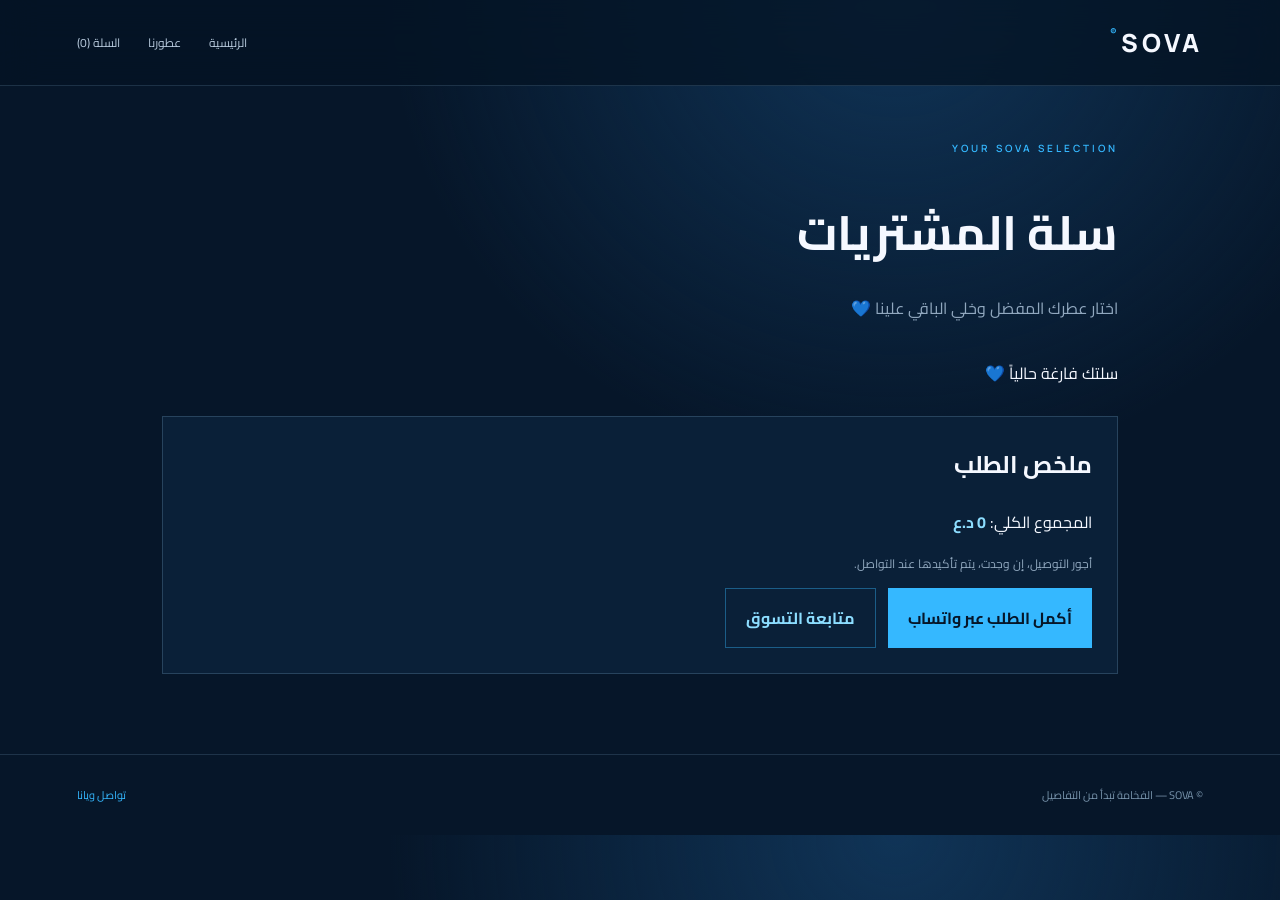
==== cart.html @ b06fbb4b "Add cart.html for shopping cart page" ====
<!DOCTYPE html>
<html lang="ar" dir="rtl">
<head>
  <meta charset="UTF-8">
  <meta name="viewport" content="width=device-width, initial-scale=1.0">
  <meta name="theme-color" content="#061629">
  <title>سلة المشتريات | SOVA</title>
  <link rel="stylesheet" href="static/css/style.css">
  <style>
    .cart-page{max-width:1000px;margin:auto;padding:55px 22px 80px;min-height:70vh}
    .cart-page h1{font-size:clamp(32px,5vw,48px);margin-bottom:8px}
    .cart-subtitle{color:#91a8bf;margin-bottom:35px}
    .cart-item{display:flex;align-items:center;gap:20px;padding:18px;margin-bottom:14px;background:linear-gradient(145deg,#102c47,#081727);border:1px solid rgba(154,204,238,.16)}
    .cart-item img{flex-shrink:0}
    .cart-item h3{margin:0 0 8px}
    .cart-item p{color:#a7bdd0;font-size:13px}
    .cart-item button{margin:4px;padding:6px 12px;border:1px solid #35b8ff66;background:transparent;color:#8cddff}
    .cart-item button:hover{background:#35b8ff;color:#061629}
    .cart-summary{margin-top:28px;padding:25px;border:1px solid rgba(154,204,238,.2);background:#0a2038}
    .cart-summary h2{margin:0 0 20px}
    #cart-total{color:#8cddff}
    .cart-buttons{display:flex;gap:12px;flex-wrap:wrap}
    .cart-buttons button,.cart-buttons a{display:inline-flex;align-items:center;justify-content:center;padding:14px 20px;font-weight:bold;border:0}
    .checkout-button{background:#35b8ff;color:#061629}
    .continue-button{border:1px solid #35b8ff66!important;background:transparent;color:#8cddff}
    @media(max-width:500px){.cart-item{gap:10px;padding:10px}.cart-item img{width:65px!important;height:80px!important}.cart-item button{margin:3px;padding:6px 9px}}
  </style>
</head>
<body>
  <header class="header">
    <a class="logo" href="index.html">SOVA<span>®</span></a>
    <nav>
      <a href="index.html">الرئيسية</a>
      <a href="index.html#collection">عطورنا</a>
      <a href="cart.html">السلة (<span data-cart-count>0</span>)</a>
    </nav>
  </header>

  <main class="cart-page">
    <p class="eyebrow">YOUR SOVA SELECTION</p>
    <h1>سلة المشتريات</h1>
    <p class="cart-subtitle">اختار عطرك المفضل وخلي الباقي علينا 💙</p>

    <div id="cart-items">
      <p>جاري تحميل السلة...</p>
    </div>

    <section class="cart-summary">
      <h2>ملخص الطلب</h2>
      <p>المجموع الكلي: <strong id="cart-total">0 د.ع</strong></p>
      <p style="color:#91a8bf;font-size:12px;line-height:1.9">
        أجور التوصيل، إن وجدت، يتم تأكيدها عند التواصل.
      </p>
      <div class="cart-buttons">
        <button type="button" class="checkout-button" data-checkout>
          أكمل الطلب عبر واتساب
        </button>
        <a href="index.html#collection" class="continue-button">
          متابعة التسوق
        </a>
      </div>
    </section>
  </main>

  <footer>
    <p>© SOVA — الفخامة تبدأ من التفاصيل</p>
    <a href="https://wa.me/9647806364447">تواصل ويانا</a>
  </footer>

  <script src="static/js/app.js"></script>
</body>
</html>
---- static/css/style.css ----
@import url('https://fonts.googleapis.com/css2?family=Cairo:wght@400;500;600;700;800&family=Manrope:wght@400;500;600;700;800&display=swap');
:root{--bg:#061629;--panel:#0a2038;--blue:#35b8ff;--cyan:#8cddff;--text:#f5f8ff;--muted:#91a8bf;--line:rgba(154,204,238,.16)}
*{box-sizing:border-box}
html{scroll-behavior:smooth;scroll-padding-top:90px}
body{margin:0;background:radial-gradient(ellipse at 70% 0%,#103457 0,transparent 40%),var(--bg);color:var(--text);font-family:'Cairo',sans-serif;overflow-x:hidden}
a{color:inherit;text-decoration:none}
button{font:inherit;cursor:pointer}
.header{height:86px;display:flex;align-items:center;justify-content:space-between;padding:0 clamp(20px,6vw,88px);border-bottom:1px solid var(--line);background:rgba(5,20,37,.78);backdrop-filter:blur(18px);position:sticky;top:0;z-index:20}
.logo{font:800 25px Manrope,sans-serif;letter-spacing:4px;color:#f5f8ff}.logo span{font-size:10px;color:var(--blue);vertical-align:top}
nav{display:flex;align-items:center;gap:28px}nav a{font-size:12px;color:#b8cadd;transition:color .2s}nav a:hover{color:var(--blue)}
.hero{min-height:620px;padding:70px clamp(22px,9vw,140px) 28px;display:grid;grid-template-columns:1fr 1fr;align-items:center;gap:20px;position:relative;overflow:hidden}
.hero-content{z-index:2;animation:rise .9s both}.eyebrow{font:600 10px Manrope,sans-serif;letter-spacing:3px;color:var(--blue);margin:0 0 22px}
.hero h1{font-size:clamp(44px,6vw,76px);line-height:1.35;margin:0 0 20px;letter-spacing:-2px}.hero h1 span,.about h2 span,.closing h2 span{color:var(--blue)}
.description{max-width:420px;color:#a7bdd0;line-height:2;font-size:14px}
.button{display:inline-flex;align-items:center;justify-content:center;margin-top:20px;padding:14px 23px;background:var(--blue);color:#04172a;font-size:13px;font-weight:800;transition:.25s}.button:hover{transform:translateY(-3px);background:#8cddff}
.hero-art{height:420px;display:grid;place-items:center;position:relative;isolation:isolate}.hero-art:before{content:"";position:absolute;width:300px;height:300px;border-radius:50%;background:radial-gradient(circle,#1c5b88 0,#0b2b4a 48%,transparent 72%)}
.ring{position:absolute;width:310px;height:310px;border:1px solid #61bff13a;border-radius:50%;box-shadow:0 0 65px #0b4b7928}.ring-one{animation:spin 34s linear infinite}.ring-two{width:250px;height:340px;transform:rotate(45deg);border-color:#61bff126}
.bottle{position:relative;z-index:1;width:150px;filter:drop-shadow(0 20px 30px #0009);animation:float 5s ease-in-out infinite}.cap{width:48px;height:25px;margin:auto;background:linear-gradient(90deg,#19364e,#7dacc8,#17364d);border-radius:4px 4px 1px 1px}.neck{width:38px;height:17px;margin:auto;background:linear-gradient(90deg,#15334b,#8cc5e5,#18354d)}
.bottle-body{height:178px;border:1px solid #8cc5e57a;border-radius:18px 18px 27px 27px;background:linear-gradient(105deg,#0a243a,#28628a 25%,#0a223a 58%,#17486a);box-shadow:inset 9px 0 15px #9cdef32b,inset -10px 0 16px #0008;display:flex;align-items:center;justify-content:center;flex-direction:column;gap:8px}
.bottle-body span{font:500 25px Georgia,serif;letter-spacing:5px}.bottle-body small{font:8px Manrope,sans-serif;letter-spacing:2px;color:#9ecce5}.art-caption{position:absolute;bottom:5px;font:9px Manrope,sans-serif;letter-spacing:3px;color:#7698b4}
.about{padding:95px clamp(22px,9vw,140px);border-top:1px solid var(--line);border-bottom:1px solid var(--line);background:linear-gradient(110deg,transparent,#0a24402e,transparent)}
.about h2,.closing h2{font-size:clamp(36px,5vw,58px);line-height:1.4;margin:20px 0}.about>p:last-child{max-width:520px;color:var(--muted);line-height:2;font-size:14px}
.collection{padding:95px clamp(22px,7vw,105px)}.section-heading{display:flex;justify-content:space-between;align-items:end;margin-bottom:35px}.section-heading h2{font-size:clamp(32px,4vw,46px);margin:0}.section-heading>p{font-size:13px;color:var(--muted);line-height:1.9}
.products{display:grid;grid-template-columns:repeat(4,minmax(0,1fr));gap:18px}.product{background:linear-gradient(145deg,#102c47,#081727);border:1px solid var(--line);padding:0 0 18px;min-width:0;overflow:hidden;transition:transform .3s,border-color .3s}.product:hover{transform:translateY(-7px);border-color:#35b8ff70}
.product-image{height:240px;display:grid;place-items:center;background:radial-gradient(ellipse at 50% 58%,#1b527a 0,transparent 55%),linear-gradient(150deg,#0d2943,#071726);overflow:hidden}.product-image img{width:100%;height:100%;object-fit:contain;padding:15px;transition:transform .45s}.product:hover .product-image img{transform:scale(1.06)}
.product-label{font:9px Manrope,sans-serif;letter-spacing:2px;color:var(--blue);margin:17px 17px 7px}.product h3{font-size:17px;margin:0 17px 7px}.product-desc{font-size:11px;color:var(--muted);line-height:1.8;min-height:40px;margin:0 17px 15px}.product-bottom{display:flex;align-items:center;justify-content:space-between;gap:8px;margin:0 17px}.product-bottom strong{font-size:13px;color:#dff5ff}.product-bottom button{width:34px;height:34px;border:1px solid #35b8ff66;background:transparent;color:var(--blue);font-size:21px}.product-bottom button:hover{background:var(--blue);color:#031426}
.closing{padding:70px clamp(22px,9vw,140px);border-top:1px solid var(--line);background:radial-gradient(ellipse at 80% 50%,#10345766,transparent 60%)}.closing h2{margin-bottom:10px}
footer{padding:30px clamp(20px,6vw,88px);border-top:1px solid var(--line);display:flex;justify-content:space-between;align-items:center;gap:18px;color:#7995ad;font-size:11px}footer p{margin:0}footer>a:last-child{color:var(--blue)}
@keyframes rise{from{opacity:0;transform:translateY(22px)}to{opacity:1;transform:translateY(0)}}@keyframes float{0%,100%{transform:translateY(0)}50%{transform:translateY(-10px)}}@keyframes spin{to{transform:rotate(360deg)}}
@media(max-width:1000px){.products{grid-template-columns:repeat(2,minmax(0,1fr))}.hero{min-height:550px}.hero-art{height:350px}.product-image{height:250px}}
@media(max-width:650px){.header{height:auto;min-height:72px;padding:15px 18px;align-items:flex-start;gap:15px;flex-direction:column}.header nav{display:flex;flex-wrap:wrap;gap:14px}.hero{grid-template-columns:1fr;padding:45px 23px 20px}.hero h1{font-size:50px}.hero-art{height:320px;grid-row:2}.ring{width:245px;height:245px}.ring-two{width:200px;height:285px}.about,.collection,.closing{padding:65px 22px}.section-heading{align-items:flex-start;flex-direction:column;gap:12px}.section-heading>p br{display:none}.products{gap:11px}.product-image{height:180px}.product h3{font-size:14px}.product-label{font-size:8px;margin-right:12px;margin-left:12px}.product-desc{margin-right:12px;margin-left:12px;min-height:60px}.product-bottom{margin:0 12px}.product-bottom strong{font-size:11px}.product-bottom button{width:30px;height:30px}footer{flex-wrap:wrap}footer p{width:100%;order:3}}
@media(prefers-reduced-motion:reduce){*,*:before,*:after{animation-duration:.01ms!important;scroll-behavior:auto!important;transition-duration:.01ms!important}}
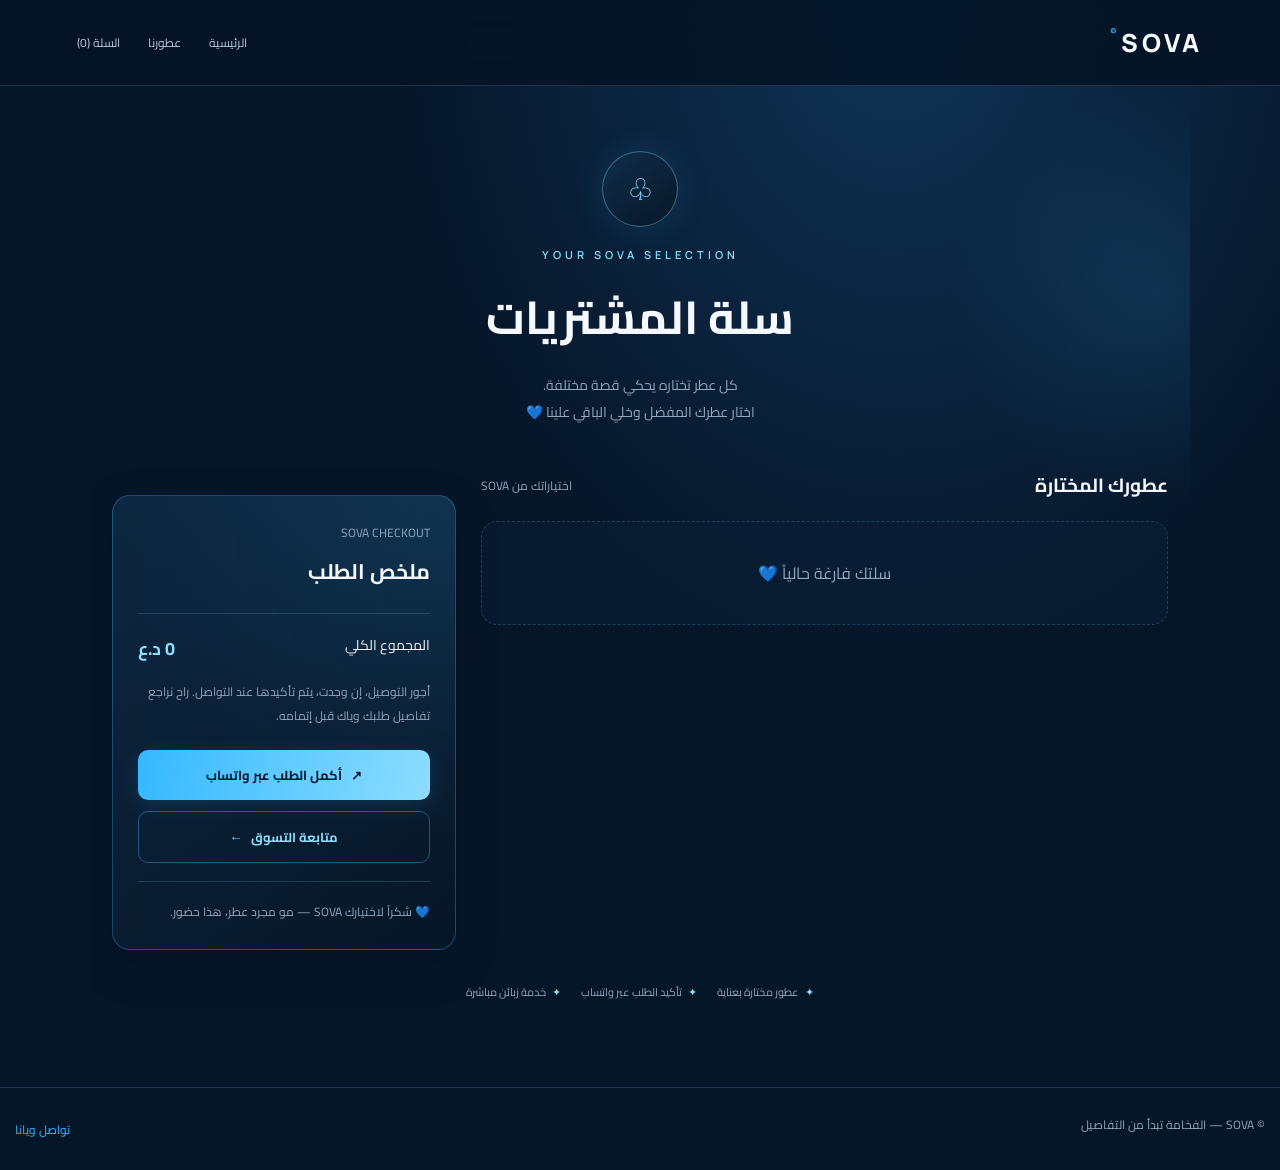
==== commit 98188a4f: "Update cart.html" ====
--- a/cart.html
+++ b/cart.html
@@ -6,27 +6,451 @@
   <meta name="viewport" content="width=device-width, initial-scale=1.0">
   <meta name="theme-color" content="#061629">
   <title>سلة المشتريات | SOVA</title>
+
   <link rel="stylesheet" href="static/css/style.css">
+
   <style>
-    .cart-page{max-width:1000px;margin:auto;padding:55px 22px 80px;min-height:70vh}
-    .cart-page h1{font-size:clamp(32px,5vw,48px);margin-bottom:8px}
-    .cart-subtitle{color:#91a8bf;margin-bottom:35px}
-    .cart-item{display:flex;align-items:center;gap:20px;padding:18px;margin-bottom:14px;background:linear-gradient(145deg,#102c47,#081727);border:1px solid rgba(154,204,238,.16)}
-    .cart-item img{flex-shrink:0}
-    .cart-item h3{margin:0 0 8px}
-    .cart-item p{color:#a7bdd0;font-size:13px}
-    .cart-item button{margin:4px;padding:6px 12px;border:1px solid #35b8ff66;background:transparent;color:#8cddff}
-    .cart-item button:hover{background:#35b8ff;color:#061629}
-    .cart-summary{margin-top:28px;padding:25px;border:1px solid rgba(154,204,238,.2);background:#0a2038}
-    .cart-summary h2{margin:0 0 20px}
-    #cart-total{color:#8cddff}
-    .cart-buttons{display:flex;gap:12px;flex-wrap:wrap}
-    .cart-buttons button,.cart-buttons a{display:inline-flex;align-items:center;justify-content:center;padding:14px 20px;font-weight:bold;border:0}
-    .checkout-button{background:#35b8ff;color:#061629}
-    .continue-button{border:1px solid #35b8ff66!important;background:transparent;color:#8cddff}
-    @media(max-width:500px){.cart-item{gap:10px;padding:10px}.cart-item img{width:65px!important;height:80px!important}.cart-item button{margin:3px;padding:6px 9px}}
+    :root {
+      --cart-bg: #061629;
+      --cart-panel: #0a2038;
+      --cart-blue: #35b8ff;
+      --cart-cyan: #8cddff;
+      --cart-text: #f5f8ff;
+      --cart-muted: #91a8bf;
+      --cart-border: rgba(140, 221, 255, 0.18);
+    }
+
+    body {
+      background-color: var(--cart-bg);
+      color: var(--cart-text);
+    }
+
+    .cart-page {
+      position: relative;
+      isolation: isolate;
+      max-width: 1100px;
+      min-height: 75vh;
+      margin: 0 auto;
+      padding: 65px 22px 85px;
+      overflow: hidden;
+    }
+
+    .cart-page::before {
+      content: "";
+      position: absolute;
+      z-index: -1;
+      top: 0;
+      right: -180px;
+      width: 420px;
+      height: 420px;
+      border-radius: 50%;
+      background: radial-gradient(
+        circle,
+        rgba(53, 184, 255, 0.12),
+        transparent 70%
+      );
+      pointer-events: none;
+    }
+
+    .cart-hero {
+      text-align: center;
+      margin-bottom: 42px;
+    }
+
+    .cart-symbol {
+      display: flex;
+      align-items: center;
+      justify-content: center;
+      width: 76px;
+      height: 76px;
+      margin: 0 auto 20px;
+      border: 1px solid rgba(140, 221, 255, 0.4);
+      border-radius: 50%;
+      background: linear-gradient(145deg, #102e4b, #071626);
+      box-shadow: 0 0 35px rgba(53, 184, 255, 0.13);
+      color: var(--cart-cyan);
+      font-size: 30px;
+    }
+
+    .cart-hero .eyebrow {
+      color: var(--cart-cyan);
+      font-size: 11px;
+      letter-spacing: 4px;
+      margin-bottom: 12px;
+    }
+
+    .cart-page h1 {
+      color: var(--cart-text);
+      font-size: clamp(30px, 5vw, 46px);
+      margin: 0 0 12px;
+    }
+
+    .cart-subtitle {
+      color: var(--cart-muted);
+      line-height: 1.9;
+      font-size: 14px;
+      margin: 0;
+    }
+
+    .cart-layout {
+      display: grid;
+      grid-template-columns: minmax(0, 1.6fr) minmax(260px, 0.8fr);
+      align-items: start;
+      gap: 25px;
+    }
+
+    .cart-products {
+      min-width: 0;
+    }
+
+    .cart-section-heading {
+      display: flex;
+      align-items: center;
+      justify-content: space-between;
+      gap: 12px;
+      margin-bottom: 18px;
+    }
+
+    .cart-section-heading h2 {
+      margin: 0;
+      font-size: 19px;
+    }
+
+    .cart-section-heading span {
+      color: var(--cart-muted);
+      font-size: 12px;
+    }
+
+    #cart-items {
+      display: grid;
+      gap: 15px;
+    }
+
+    .cart-item {
+      display: flex;
+      align-items: center;
+      gap: 18px;
+      padding: 20px;
+      margin: 0;
+      border: 1px solid var(--cart-border);
+      border-radius: 17px;
+      background:
+        radial-gradient(
+          circle at 100% 0%,
+          rgba(53, 184, 255, 0.08),
+          transparent 55%
+        ),
+        linear-gradient(145deg, #102c47, #081727);
+      box-shadow: 0 10px 28px rgba(0, 0, 0, 0.12);
+      transition: border-color 0.25s, transform 0.25s;
+    }
+
+    .cart-item:hover {
+      border-color: rgba(53, 184, 255, 0.45);
+      transform: translateY(-2px);
+    }
+
+    .cart-item > img {
+      flex: 0 0 100px;
+      width: 100px !important;
+      height: 120px !important;
+      object-fit: contain;
+      padding: 8px;
+      border: 1px solid rgba(140, 221, 255, 0.1);
+      border-radius: 12px;
+      background: rgba(2, 12, 24, 0.45);
+    }
+
+    .cart-item > div {
+      flex: 1;
+      min-width: 0;
+    }
+
+    .cart-item h3 {
+      color: var(--cart-text);
+      font-size: 16px;
+      line-height: 1.7;
+      margin: 0 0 7px;
+    }
+
+    .cart-item p {
+      color: var(--cart-muted);
+      font-size: 13px;
+      line-height: 1.8;
+      margin: 7px 0;
+    }
+
+    .cart-item p:last-child {
+      color: var(--cart-cyan);
+      font-weight: 700;
+    }
+
+    .cart-item button {
+      display: inline-flex;
+      align-items: center;
+      justify-content: center;
+      min-width: 34px;
+      min-height: 33px;
+      padding: 6px 11px;
+      margin: 5px 3px 2px 0;
+      border: 1px solid rgba(53, 184, 255, 0.35);
+      border-radius: 8px;
+      background: rgba(53, 184, 255, 0.06);
+      color: var(--cart-cyan);
+      font-family: inherit;
+      font-size: 14px;
+      cursor: pointer;
+      transition: 0.2s ease;
+    }
+
+    .cart-item button:hover {
+      background: var(--cart-blue);
+      color: #061629;
+    }
+
+    .cart-item button[data-cart-action="remove"] {
+      border-color: rgba(255, 115, 115, 0.3);
+      color: #ffaaaa;
+      background: rgba(255, 90, 90, 0.05);
+    }
+
+    .cart-item button[data-cart-action="remove"]:hover {
+      background: #c94c5b;
+      border-color: #c94c5b;
+      color: white;
+    }
+
+    #cart-items > p {
+      padding: 35px 20px;
+      margin: 0;
+      border: 1px dashed var(--cart-border);
+      border-radius: 16px;
+      color: var(--cart-muted);
+      background: rgba(10, 32, 56, 0.55);
+      text-align: center;
+      line-height: 2;
+    }
+
+    .cart-summary {
+      position: sticky;
+      top: 20px;
+      padding: 25px;
+      border: 1px solid rgba(53, 184, 255, 0.3);
+      border-radius: 18px;
+      background:
+        radial-gradient(
+          circle at 100% 0%,
+          rgba(53, 184, 255, 0.12),
+          transparent 60%
+        ),
+        linear-gradient(145deg, #0d2742, #071626);
+      box-shadow: 0 15px 45px rgba(0, 0, 0, 0.18);
+    }
+
+    .summary-label {
+      color: var(--cart-muted);
+      font-size: 12px;
+      margin: 0 0 8px;
+    }
+
+    .cart-summary h2 {
+      margin: 0 0 22px;
+      font-size: 21px;
+    }
+
+    .summary-divider {
+      height: 1px;
+      margin: 18px 0;
+      background: var(--cart-border);
+    }
+
+    .summary-total {
+      display: flex;
+      align-items: flex-start;
+      justify-content: space-between;
+      gap: 12px;
+      margin-bottom: 12px;
+      font-size: 14px;
+    }
+
+    .summary-total strong {
+      color: var(--cart-cyan);
+      font-size: 18px;
+      text-align: left;
+    }
+
+    #cart-total {
+      color: var(--cart-cyan);
+    }
+
+    .delivery-note {
+      color: var(--cart-muted);
+      font-size: 12px;
+      line-height: 2;
+      margin: 15px 0 22px;
+    }
+
+    .cart-buttons {
+      display: grid;
+      gap: 11px;
+    }
+
+    .cart-buttons button,
+    .cart-buttons a {
+      display: flex;
+      align-items: center;
+      justify-content: center;
+      gap: 9px;
+      width: 100%;
+      min-height: 49px;
+      box-sizing: border-box;
+      padding: 13px 16px;
+      border-radius: 10px;
+      font-family: inherit;
+      font-size: 13px;
+      font-weight: 700;
+      text-align: center;
+      text-decoration: none;
+      cursor: pointer;
+      transition: transform 0.2s, box-shadow 0.2s;
+    }
+
+    .checkout-button {
+      border: 1px solid var(--cart-blue);
+      background: linear-gradient(100deg, #35b8ff, #8cddff);
+      color: #061629;
+      box-shadow: 0 5px 20px rgba(53, 184, 255, 0.15);
+    }
+
+    .checkout-button:hover {
+      transform: translateY(-2px);
+      box-shadow: 0 8px 25px rgba(53, 184, 255, 0.25);
+    }
+
+    .continue-button {
+      border: 1px solid var(--cart-border);
+      background: transparent;
+      color: var(--cart-cyan);
+    }
+
+    .continue-button:hover {
+      border-color: var(--cart-blue);
+      background: rgba(53, 184, 255, 0.07);
+    }
+
+    .cart-trust {
+      display: flex;
+      justify-content: center;
+      gap: 20px;
+      flex-wrap: wrap;
+      margin-top: 32px;
+      color: var(--cart-muted);
+      font-size: 11px;
+    }
+
+    .cart-trust span {
+      display: inline-flex;
+      align-items: center;
+      gap: 6px;
+    }
+
+    .cart-trust b {
+      color: var(--cart-cyan);
+      font-weight: 400;
+    }
+
+    .cart-footer {
+      border-top: 1px solid var(--cart-border);
+      padding: 25px 15px;
+      text-align: center;
+      color: var(--cart-muted);
+      font-size: 12px;
+    }
+
+    .cart-footer p {
+      margin: 0 0 9px;
+    }
+
+    .cart-footer a {
+      color: var(--cart-cyan);
+      text-decoration: none;
+    }
+
+    @media (max-width: 760px) {
+      .cart-page {
+        padding: 42px 15px 60px;
+      }
+
+      .cart-layout {
+        grid-template-columns: 1fr;
+        gap: 22px;
+      }
+
+      .cart-summary {
+        position: static;
+      }
+
+      .cart-hero {
+        margin-bottom: 30px;
+      }
+
+      .cart-symbol {
+        width: 65px;
+        height: 65px;
+        font-size: 26px;
+      }
+    }
+
+    @media (max-width: 430px) {
+      .cart-item {
+        align-items: flex-start;
+        gap: 11px;
+        padding: 12px;
+        border-radius: 13px;
+      }
+
+      .cart-item > img {
+        flex-basis: 75px;
+        width: 75px !important;
+        height: 100px !important;
+        padding: 4px;
+      }
+
+      .cart-item h3 {
+        font-size: 14px;
+      }
+
+      .cart-item p {
+        font-size: 12px;
+      }
+
+      .cart-item button {
+        min-width: 30px;
+        min-height: 31px;
+        padding: 5px 8px;
+        font-size: 12px;
+      }
+
+      .cart-summary {
+        padding: 20px 17px;
+      }
+
+      .cart-trust {
+        gap: 12px;
+      }
+    }
+
+    @media (prefers-reduced-motion: reduce) {
+      .cart-item,
+      .cart-item button,
+      .cart-buttons button,
+      .cart-buttons a {
+        transition: none;
+      }
+    }
   </style>
 </head>
+
 <body>
   <header class="header">
     <a class="logo" href="index.html">SOVA<span>®</span></a>
@@ -38,32 +462,72 @@
   </header>
 
   <main class="cart-page">
-    <p class="eyebrow">YOUR SOVA SELECTION</p>
-    <h1>سلة المشتريات</h1>
-    <p class="cart-subtitle">اختار عطرك المفضل وخلي الباقي علينا 💙</p>
-
-    <div id="cart-items">
-      <p>جاري تحميل السلة...</p>
+    <section class="cart-hero">
+      <div class="cart-symbol" aria-hidden="true">♧</div>
+      <p class="eyebrow">YOUR SOVA SELECTION</p>
+      <h1>سلة المشتريات</h1>
+      <p class="cart-subtitle">
+        كل عطر تختاره يحكي قصة مختلفة.<br>
+        اختار عطرك المفضل وخلي الباقي علينا 💙
+      </p>
+    </section>
+
+    <div class="cart-layout">
+      <section class="cart-products">
+        <div class="cart-section-heading">
+          <h2>عطورك المختارة</h2>
+          <span>اختياراتك من SOVA</span>
+        </div>
+
+        <div id="cart-items">
+          <p>جاري تحميل السلة...</p>
+        </div>
+      </section>
+
+      <aside class="cart-summary">
+        <p class="summary-label">SOVA CHECKOUT</p>
+        <h2>ملخص الطلب</h2>
+
+        <div class="summary-divider"></div>
+
+        <div class="summary-total">
+          <span>المجموع الكلي</span>
+          <strong id="cart-total">0 د.ع</strong>
+        </div>
+
+        <p class="delivery-note">
+          أجور التوصيل، إن وجدت، يتم تأكيدها عند التواصل.
+          راح نراجع تفاصيل طلبك وياك قبل إتمامه.
+        </p>
+
+        <div class="cart-buttons">
+          <button type="button" class="checkout-button" data-checkout>
+            <span aria-hidden="true">↗</span>
+            أكمل الطلب عبر واتساب
+          </button>
+
+          <a href="index.html#collection" class="continue-button">
+            متابعة التسوق
+            <span aria-hidden="true">←</span>
+          </a>
+        </div>
+
+        <div class="summary-divider"></div>
+
+        <p class="delivery-note" style="margin-bottom:0">
+          💙 شكراً لاختيارك SOVA — مو مجرد عطر، هذا حضور.
+        </p>
+      </aside>
     </div>
 
-    <section class="cart-summary">
-      <h2>ملخص الطلب</h2>
-      <p>المجموع الكلي: <strong id="cart-total">0 د.ع</strong></p>
-      <p style="color:#91a8bf;font-size:12px;line-height:1.9">
-        أجور التوصيل، إن وجدت، يتم تأكيدها عند التواصل.
-      </p>
-      <div class="cart-buttons">
-        <button type="button" class="checkout-button" data-checkout>
-          أكمل الطلب عبر واتساب
-        </button>
-        <a href="index.html#collection" class="continue-button">
-          متابعة التسوق
-        </a>
-      </div>
-    </section>
+    <div class="cart-trust">
+      <span><b>✦</b> عطور مختارة بعناية</span>
+      <span><b>✦</b> تأكيد الطلب عبر واتساب</span>
+      <span><b>✦</b> خدمة زبائن مباشرة</span>
+    </div>
   </main>
 
-  <footer>
+  <footer class="cart-footer">
     <p>© SOVA — الفخامة تبدأ من التفاصيل</p>
     <a href="https://wa.me/9647806364447">تواصل ويانا</a>
   </footer>
--- a/static/css/style.css
+++ b/static/css/style.css
@@ -1,33 +1,580 @@
-
-@import url('https://fonts.googleapis.com/css2?family=Cairo:wght@400;500;600;700;800&family=Manrope:wght@400;500;600;700;800&display=swap');
-:root{--bg:#061629;--panel:#0a2038;--blue:#35b8ff;--cyan:#8cddff;--text:#f5f8ff;--muted:#91a8bf;--line:rgba(154,204,238,.16)}
-*{box-sizing:border-box}
-html{scroll-behavior:smooth;scroll-padding-top:90px}
-body{margin:0;background:radial-gradient(ellipse at 70% 0%,#103457 0,transparent 40%),var(--bg);color:var(--text);font-family:'Cairo',sans-serif;overflow-x:hidden}
-a{color:inherit;text-decoration:none}
-button{font:inherit;cursor:pointer}
-.header{height:86px;display:flex;align-items:center;justify-content:space-between;padding:0 clamp(20px,6vw,88px);border-bottom:1px solid var(--line);background:rgba(5,20,37,.78);backdrop-filter:blur(18px);position:sticky;top:0;z-index:20}
-.logo{font:800 25px Manrope,sans-serif;letter-spacing:4px;color:#f5f8ff}.logo span{font-size:10px;color:var(--blue);vertical-align:top}
-nav{display:flex;align-items:center;gap:28px}nav a{font-size:12px;color:#b8cadd;transition:color .2s}nav a:hover{color:var(--blue)}
-.hero{min-height:620px;padding:70px clamp(22px,9vw,140px) 28px;display:grid;grid-template-columns:1fr 1fr;align-items:center;gap:20px;position:relative;overflow:hidden}
-.hero-content{z-index:2;animation:rise .9s both}.eyebrow{font:600 10px Manrope,sans-serif;letter-spacing:3px;color:var(--blue);margin:0 0 22px}
-.hero h1{font-size:clamp(44px,6vw,76px);line-height:1.35;margin:0 0 20px;letter-spacing:-2px}.hero h1 span,.about h2 span,.closing h2 span{color:var(--blue)}
-.description{max-width:420px;color:#a7bdd0;line-height:2;font-size:14px}
-.button{display:inline-flex;align-items:center;justify-content:center;margin-top:20px;padding:14px 23px;background:var(--blue);color:#04172a;font-size:13px;font-weight:800;transition:.25s}.button:hover{transform:translateY(-3px);background:#8cddff}
-.hero-art{height:420px;display:grid;place-items:center;position:relative;isolation:isolate}.hero-art:before{content:"";position:absolute;width:300px;height:300px;border-radius:50%;background:radial-gradient(circle,#1c5b88 0,#0b2b4a 48%,transparent 72%)}
-.ring{position:absolute;width:310px;height:310px;border:1px solid #61bff13a;border-radius:50%;box-shadow:0 0 65px #0b4b7928}.ring-one{animation:spin 34s linear infinite}.ring-two{width:250px;height:340px;transform:rotate(45deg);border-color:#61bff126}
-.bottle{position:relative;z-index:1;width:150px;filter:drop-shadow(0 20px 30px #0009);animation:float 5s ease-in-out infinite}.cap{width:48px;height:25px;margin:auto;background:linear-gradient(90deg,#19364e,#7dacc8,#17364d);border-radius:4px 4px 1px 1px}.neck{width:38px;height:17px;margin:auto;background:linear-gradient(90deg,#15334b,#8cc5e5,#18354d)}
-.bottle-body{height:178px;border:1px solid #8cc5e57a;border-radius:18px 18px 27px 27px;background:linear-gradient(105deg,#0a243a,#28628a 25%,#0a223a 58%,#17486a);box-shadow:inset 9px 0 15px #9cdef32b,inset -10px 0 16px #0008;display:flex;align-items:center;justify-content:center;flex-direction:column;gap:8px}
-.bottle-body span{font:500 25px Georgia,serif;letter-spacing:5px}.bottle-body small{font:8px Manrope,sans-serif;letter-spacing:2px;color:#9ecce5}.art-caption{position:absolute;bottom:5px;font:9px Manrope,sans-serif;letter-spacing:3px;color:#7698b4}
-.about{padding:95px clamp(22px,9vw,140px);border-top:1px solid var(--line);border-bottom:1px solid var(--line);background:linear-gradient(110deg,transparent,#0a24402e,transparent)}
-.about h2,.closing h2{font-size:clamp(36px,5vw,58px);line-height:1.4;margin:20px 0}.about>p:last-child{max-width:520px;color:var(--muted);line-height:2;font-size:14px}
-.collection{padding:95px clamp(22px,7vw,105px)}.section-heading{display:flex;justify-content:space-between;align-items:end;margin-bottom:35px}.section-heading h2{font-size:clamp(32px,4vw,46px);margin:0}.section-heading>p{font-size:13px;color:var(--muted);line-height:1.9}
-.products{display:grid;grid-template-columns:repeat(4,minmax(0,1fr));gap:18px}.product{background:linear-gradient(145deg,#102c47,#081727);border:1px solid var(--line);padding:0 0 18px;min-width:0;overflow:hidden;transition:transform .3s,border-color .3s}.product:hover{transform:translateY(-7px);border-color:#35b8ff70}
-.product-image{height:240px;display:grid;place-items:center;background:radial-gradient(ellipse at 50% 58%,#1b527a 0,transparent 55%),linear-gradient(150deg,#0d2943,#071726);overflow:hidden}.product-image img{width:100%;height:100%;object-fit:contain;padding:15px;transition:transform .45s}.product:hover .product-image img{transform:scale(1.06)}
-.product-label{font:9px Manrope,sans-serif;letter-spacing:2px;color:var(--blue);margin:17px 17px 7px}.product h3{font-size:17px;margin:0 17px 7px}.product-desc{font-size:11px;color:var(--muted);line-height:1.8;min-height:40px;margin:0 17px 15px}.product-bottom{display:flex;align-items:center;justify-content:space-between;gap:8px;margin:0 17px}.product-bottom strong{font-size:13px;color:#dff5ff}.product-bottom button{width:34px;height:34px;border:1px solid #35b8ff66;background:transparent;color:var(--blue);font-size:21px}.product-bottom button:hover{background:var(--blue);color:#031426}
-.closing{padding:70px clamp(22px,9vw,140px);border-top:1px solid var(--line);background:radial-gradient(ellipse at 80% 50%,#10345766,transparent 60%)}.closing h2{margin-bottom:10px}
-footer{padding:30px clamp(20px,6vw,88px);border-top:1px solid var(--line);display:flex;justify-content:space-between;align-items:center;gap:18px;color:#7995ad;font-size:11px}footer p{margin:0}footer>a:last-child{color:var(--blue)}
-@keyframes rise{from{opacity:0;transform:translateY(22px)}to{opacity:1;transform:translateY(0)}}@keyframes float{0%,100%{transform:translateY(0)}50%{transform:translateY(-10px)}}@keyframes spin{to{transform:rotate(360deg)}}
-@media(max-width:1000px){.products{grid-template-columns:repeat(2,minmax(0,1fr))}.hero{min-height:550px}.hero-art{height:350px}.product-image{height:250px}}
-@media(max-width:650px){.header{height:auto;min-height:72px;padding:15px 18px;align-items:flex-start;gap:15px;flex-direction:column}.header nav{display:flex;flex-wrap:wrap;gap:14px}.hero{grid-template-columns:1fr;padding:45px 23px 20px}.hero h1{font-size:50px}.hero-art{height:320px;grid-row:2}.ring{width:245px;height:245px}.ring-two{width:200px;height:285px}.about,.collection,.closing{padding:65px 22px}.section-heading{align-items:flex-start;flex-direction:column;gap:12px}.section-heading>p br{display:none}.products{gap:11px}.product-image{height:180px}.product h3{font-size:14px}.product-label{font-size:8px;margin-right:12px;margin-left:12px}.product-desc{margin-right:12px;margin-left:12px;min-height:60px}.product-bottom{margin:0 12px}.product-bottom strong{font-size:11px}.product-bottom button{width:30px;height:30px}footer{flex-wrap:wrap}footer p{width:100%;order:3}}
-@media(prefers-reduced-motion:reduce){*,*:before,*:after{animation-duration:.01ms!important;scroll-behavior:auto!important;transition-duration:.01ms!important}}
+ @import url('https://fonts.googleapis.com/css2?family=Cairo:wght@400;500;600;700;800&family=Manrope:wght@400;500;600;700;800&display=swap');
+
+:root {
+  --bg: #061629;
+  --panel: #0a2038;
+  --blue: #35b8ff;
+  --cyan: #8cddff;
+  --text: #f5f8ff;
+  --muted: #91a8bf;
+  --line: rgba(154,204,238,.16);
+}
+
+* { box-sizing: border-box; }
+
+html {
+  scroll-behavior: smooth;
+  scroll-padding-top: 90px;
+}
+
+body {
+  margin: 0;
+  background: radial-gradient(ellipse at 70% 0%, #103457 0, transparent 40%), var(--bg);
+  color: var(--text);
+  font-family: 'Cairo', sans-serif;
+  overflow-x: hidden;
+}
+
+a { color: inherit; text-decoration: none; }
+button { font: inherit; cursor: pointer; }
+
+.header {
+  min-height: 86px;
+  display: flex;
+  align-items: center;
+  justify-content: space-between;
+  padding: 0 clamp(20px, 6vw, 88px);
+  border-bottom: 1px solid var(--line);
+  background: rgba(5,20,37,.88);
+  backdrop-filter: blur(18px);
+  position: sticky;
+  top: 0;
+  z-index: 20;
+}
+
+.logo {
+  font: 800 25px Manrope, sans-serif;
+  letter-spacing: 4px;
+  color: #f5f8ff;
+}
+
+.logo span {
+  font-size: 10px;
+  color: var(--blue);
+  vertical-align: top;
+}
+
+nav {
+  display: flex;
+  align-items: center;
+  gap: 28px;
+}
+
+nav a {
+  font-size: 12px;
+  color: #b8cadd;
+  transition: color .2s;
+}
+
+nav a:hover { color: var(--blue); }
+
+.hero {
+  min-height: 620px;
+  padding: 70px clamp(22px, 9vw, 140px) 28px;
+  display: grid;
+  grid-template-columns: 1fr 1fr;
+  align-items: center;
+  gap: 20px;
+  position: relative;
+  overflow: hidden;
+}
+
+.hero-content {
+  z-index: 2;
+  animation: rise .9s both;
+}
+
+.eyebrow {
+  font: 600 10px Manrope, sans-serif;
+  letter-spacing: 3px;
+  color: var(--blue);
+  margin: 0 0 22px;
+}
+
+.hero h1 {
+  font-size: clamp(44px, 6vw, 76px);
+  line-height: 1.35;
+  margin: 0 0 20px;
+  letter-spacing: -2px;
+}
+
+.hero h1 span,
+.about h2 span,
+.closing h2 span { color: var(--blue); }
+
+.description {
+  max-width: 420px;
+  color: #a7bdd0;
+  line-height: 2;
+  font-size: 14px;
+}
+
+.button {
+  display: inline-flex;
+  align-items: center;
+  justify-content: center;
+  margin-top: 20px;
+  padding: 14px 23px;
+  background: var(--blue);
+  color: #04172a;
+  font-size: 13px;
+  font-weight: 800;
+  transition: .25s;
+}
+
+.button:hover {
+  transform: translateY(-3px);
+  background: var(--cyan);
+}
+
+.hero-art {
+  height: 420px;
+  display: grid;
+  place-items: center;
+  position: relative;
+  isolation: isolate;
+}
+
+.hero-art:before {
+  content: "";
+  position: absolute;
+  width: 300px;
+  height: 300px;
+  border-radius: 50%;
+  background: radial-gradient(circle, #1c5b88 0, #0b2b4a 48%, transparent 72%);
+}
+
+.ring {
+  position: absolute;
+  width: 310px;
+  height: 310px;
+  border: 1px solid #61bff13a;
+  border-radius: 50%;
+  box-shadow: 0 0 65px #0b4b7928;
+}
+
+.ring-one { animation: spin 34s linear infinite; }
+
+.ring-two {
+  width: 250px;
+  height: 340px;
+  transform: rotate(45deg);
+  border-color: #61bff126;
+}
+
+.bottle {
+  position: relative;
+  z-index: 1;
+  width: 150px;
+  filter: drop-shadow(0 20px 30px #0009);
+  animation: float 5s ease-in-out infinite;
+}
+
+.cap {
+  width: 48px;
+  height: 25px;
+  margin: auto;
+  background: linear-gradient(90deg, #19364e, #7dacc8, #17364d);
+  border-radius: 4px 4px 1px 1px;
+}
+
+.neck {
+  width: 38px;
+  height: 17px;
+  margin: auto;
+  background: linear-gradient(90deg, #15334b, #8cc5e5, #18354d);
+}
+
+.bottle-body {
+  height: 178px;
+  border: 1px solid #8cc5e57a;
+  border-radius: 18px 18px 27px 27px;
+  background: linear-gradient(105deg, #0a243a, #28628a 25%, #0a223a 58%, #17486a);
+  box-shadow: inset 9px 0 15px #9cdef32b, inset -10px 0 16px #0008;
+  display: flex;
+  align-items: center;
+  justify-content: center;
+  flex-direction: column;
+  gap: 8px;
+}
+
+.bottle-body span {
+  font: 500 25px Georgia, serif;
+  letter-spacing: 5px;
+}
+
+.bottle-body small {
+  font: 8px Manrope, sans-serif;
+  letter-spacing: 2px;
+  color: #9ecce5;
+}
+
+.art-caption {
+  position: absolute;
+  bottom: 5px;
+  font: 9px Manrope, sans-serif;
+  letter-spacing: 3px;
+  color: #7698b4;
+}
+
+.about {
+  padding: 95px clamp(22px, 9vw, 140px);
+  border-top: 1px solid var(--line);
+  border-bottom: 1px solid var(--line);
+  background: linear-gradient(110deg, transparent, #0a24402e, transparent);
+}
+
+.about h2,
+.closing h2 {
+  font-size: clamp(36px, 5vw, 58px);
+  line-height: 1.4;
+  margin: 20px 0;
+}
+
+.about > p:last-child {
+  max-width: 520px;
+  color: var(--muted);
+  line-height: 2;
+  font-size: 14px;
+}
+
+.collection { padding: 95px clamp(22px, 7vw, 105px); }
+
+.section-heading {
+  display: flex;
+  justify-content: space-between;
+  align-items: end;
+  margin-bottom: 35px;
+}
+
+.section-heading h2 {
+  font-size: clamp(32px, 4vw, 46px);
+  margin: 0;
+}
+
+.section-heading > p {
+  font-size: 13px;
+  color: var(--muted);
+  line-height: 1.9;
+}
+
+.products {
+  display: grid;
+  grid-template-columns: repeat(4, minmax(0, 1fr));
+  gap: 18px;
+}
+
+.product {
+  min-width: 0;
+  overflow: hidden;
+  background: linear-gradient(145deg, #102c47, #081727);
+  border: 1px solid var(--line);
+  padding: 0 0 18px;
+  transition: transform .3s, border-color .3s;
+}
+
+.product:hover {
+  transform: translateY(-7px);
+  border-color: #35b8ff70;
+}
+
+.product-image {
+  height: 270px;
+  padding: 14px;
+  display: flex;
+  align-items: center;
+  justify-content: center;
+  background: radial-gradient(ellipse at 50% 58%, #1b527a 0, transparent 55%), linear-gradient(150deg, #0d2943, #071726);
+  overflow: hidden;
+}
+
+.product-image img {
+  display: block;
+  width: 100%;
+  height: 100%;
+  max-width: 100%;
+  max-height: 100%;
+  object-fit: contain;
+  object-position: center;
+  transition: transform .45s;
+}
+
+.product:hover .product-image img { transform: scale(1.06); }
+
+.product-label {
+  font: 9px Manrope, sans-serif;
+  letter-spacing: 2px;
+  color: var(--blue);
+  margin: 17px 17px 7px;
+}
+
+.product h3 {
+  font-size: 17px;
+  line-height: 1.6;
+  margin: 0 17px 7px;
+}
+
+.product-desc {
+  font-size: 11px;
+  color: var(--muted);
+  line-height: 1.8;
+  min-height: 40px;
+  margin: 0 17px 15px;
+}
+
+/* إصلاح محاذاة السعر وزر إضافة العطر */
+.product-bottom {
+  display: flex;
+  flex-direction: row;
+  align-items: center;
+  justify-content: space-between;
+  gap: 10px;
+  min-height: 42px;
+  margin: 0 17px;
+}
+
+.product-bottom strong {
+  display: block;
+  margin: 0;
+  padding: 0;
+  line-height: 1.5;
+  font-size: 13px;
+  color: #dff5ff;
+  white-space: nowrap;
+}
+
+.product-bottom button {
+  display: inline-flex;
+  flex: 0 0 38px;
+  align-items: center;
+  justify-content: center;
+  width: 38px;
+  min-width: 38px;
+  height: 38px;
+  margin: 0;
+  padding: 0;
+  position: relative;
+  top: 0;
+  transform: none;
+  border: 1px solid #35b8ff80;
+  border-radius: 10px;
+  background: linear-gradient(145deg, #103553, #071a2c);
+  color: var(--cyan);
+  font-family: Arial, sans-serif;
+  font-size: 24px;
+  font-weight: 400;
+  line-height: 1;
+  box-shadow: 0 0 14px #35b8ff12;
+  transition: background .25s, color .25s, box-shadow .25s, border-color .25s;
+}
+
+.product-bottom button:hover {
+  background: var(--blue);
+  border-color: var(--cyan);
+  color: #031426;
+  box-shadow: 0 0 20px #35b8ff50;
+}
+
+.product-bottom button:active {
+  transform: scale(.94);
+}
+
+.closing {
+  padding: 70px clamp(22px, 9vw, 140px);
+  border-top: 1px solid var(--line);
+  background: radial-gradient(ellipse at 80% 50%, #10345766, transparent 60%);
+}
+
+.closing h2 { margin-bottom: 10px; }
+
+footer {
+  padding: 30px clamp(20px, 6vw, 88px);
+  border-top: 1px solid var(--line);
+  display: flex;
+  justify-content: space-between;
+  align-items: center;
+  gap: 18px;
+  color: #7995ad;
+  font-size: 11px;
+}
+
+footer p { margin: 0; }
+footer > a:last-child { color: var(--blue); }
+
+.cart-page {
+  max-width: 1000px;
+  margin: auto;
+  padding: 55px 22px 80px;
+  min-height: 70vh;
+}
+
+.cart-page h1 {
+  font-size: clamp(32px, 5vw, 48px);
+  margin-bottom: 8px;
+}
+
+.cart-subtitle { color: var(--muted); margin-bottom: 35px; }
+
+.cart-item {
+  display: flex;
+  align-items: center;
+  gap: 20px;
+  padding: 18px;
+  margin-bottom: 14px;
+  background: linear-gradient(145deg, #102c47, #081727);
+  border: 1px solid var(--line);
+}
+
+.cart-item h3 { margin: 0 0 8px; }
+.cart-item p { color: #a7bdd0; font-size: 13px; }
+
+.cart-item button {
+  margin: 4px;
+  padding: 6px 12px;
+  border: 1px solid #35b8ff66;
+  background: transparent;
+  color: var(--cyan);
+}
+
+.cart-item button:hover {
+  background: var(--blue);
+  color: var(--bg);
+}
+
+.cart-item button[data-cart-action="plus"],
+.cart-item button[data-cart-action="minus"] {
+  width: 38px;
+  height: 38px;
+  padding: 0;
+  border-radius: 10px;
+  font-family: Arial, sans-serif;
+  font-size: 22px;
+}
+
+.cart-summary {
+  margin-top: 28px;
+  padding: 25px;
+  border: 1px solid rgba(154,204,238,.2);
+  background: var(--panel);
+}
+
+.cart-summary h2 { margin: 0 0 20px; }
+#cart-total { color: var(--cyan); }
+
+.cart-buttons { display: flex; gap: 12px; flex-wrap: wrap; }
+
+.cart-buttons button,
+.cart-buttons a {
+  display: inline-flex;
+  align-items: center;
+  justify-content: center;
+  padding: 14px 20px;
+  font-weight: bold;
+  border: 0;
+}
+
+.checkout-button { background: var(--blue); color: var(--bg); }
+
+.continue-button {
+  border: 1px solid #35b8ff66 !important;
+  background: transparent;
+  color: var(--cyan);
+}
+
+@keyframes rise {
+  from { opacity: 0; transform: translateY(22px); }
+  to { opacity: 1; transform: translateY(0); }
+}
+
+@keyframes float {
+  0%, 100% { transform: translateY(0); }
+  50% { transform: translateY(-10px); }
+}
+
+@keyframes spin { to { transform: rotate(360deg); } }
+
+@media (max-width: 1000px) {
+  .products { grid-template-columns: repeat(2, minmax(0, 1fr)); }
+  .hero { min-height: 550px; }
+  .hero-art { height: 350px; }
+  .product-image { height: 250px; }
+}
+
+@media (max-width: 650px) {
+  .header {
+    min-height: 72px;
+    padding: 15px 18px;
+    align-items: flex-start;
+    gap: 15px;
+    flex-direction: column;
+  }
+
+  .header nav { flex-wrap: wrap; gap: 14px; }
+
+  .hero {
+    grid-template-columns: 1fr;
+    padding: 45px 23px 20px;
+  }
+
+  .hero h1 { font-size: 50px; }
+  .hero-art { height: 320px; grid-row: 2; }
+  .ring { width: 245px; height: 245px; }
+  .ring-two { width: 200px; height: 285px; }
+
+  .about, .collection, .closing { padding: 65px 22px; }
+
+  .section-heading {
+    align-items: flex-start;
+    flex-direction: column;
+    gap: 12px;
+  }
+
+  .section-heading > p br { display: none; }
+  .products { gap: 11px; }
+  .product-image { height: 180px; }
+
+  .product h3 { font-size: 14px; }
+  .product-label { font-size: 8px; margin-right: 12px; margin-left: 12px; }
+
+  .product-desc {
+    margin-right: 12px;
+    margin-left: 12px;
+    min-height: 60px;
+  }
+
+  .product-bottom {
+    margin: 0 12px;
+    gap: 6px;
+    min-height: 38px;
+  }
+
+  .product-bottom strong { font-size: 11px; }
+
+  .product-bottom button {
+    flex-basis: 34px;
+    width: 34px;
+    min-width: 34px;
+    height: 34px;
+    font-size: 22px;
+  }
+
+  .cart-item { gap: 10px; padding: 10px; }
+  .cart-item img { width: 65px !important; height: 80px !important; }
+  .cart-item button { margin: 3px; padding: 6px 9px; }
+  .cart-item button[data-cart-action="plus"],
+  .cart-item button[data-cart-action="minus"] {
+    width: 34px;
+    height: 34px;
+  }
+
+  footer { flex-wrap: wrap; }
+  footer p { width: 100%; order: 3; }
+}
+
+@media (prefers-reduced-motion: reduce) {
+  *, *::before, *::after {
+    animation-duration: .01ms !important;
+    scroll-behavior: auto !important;
+    transition-duration: .01ms !important;
+  }
+}
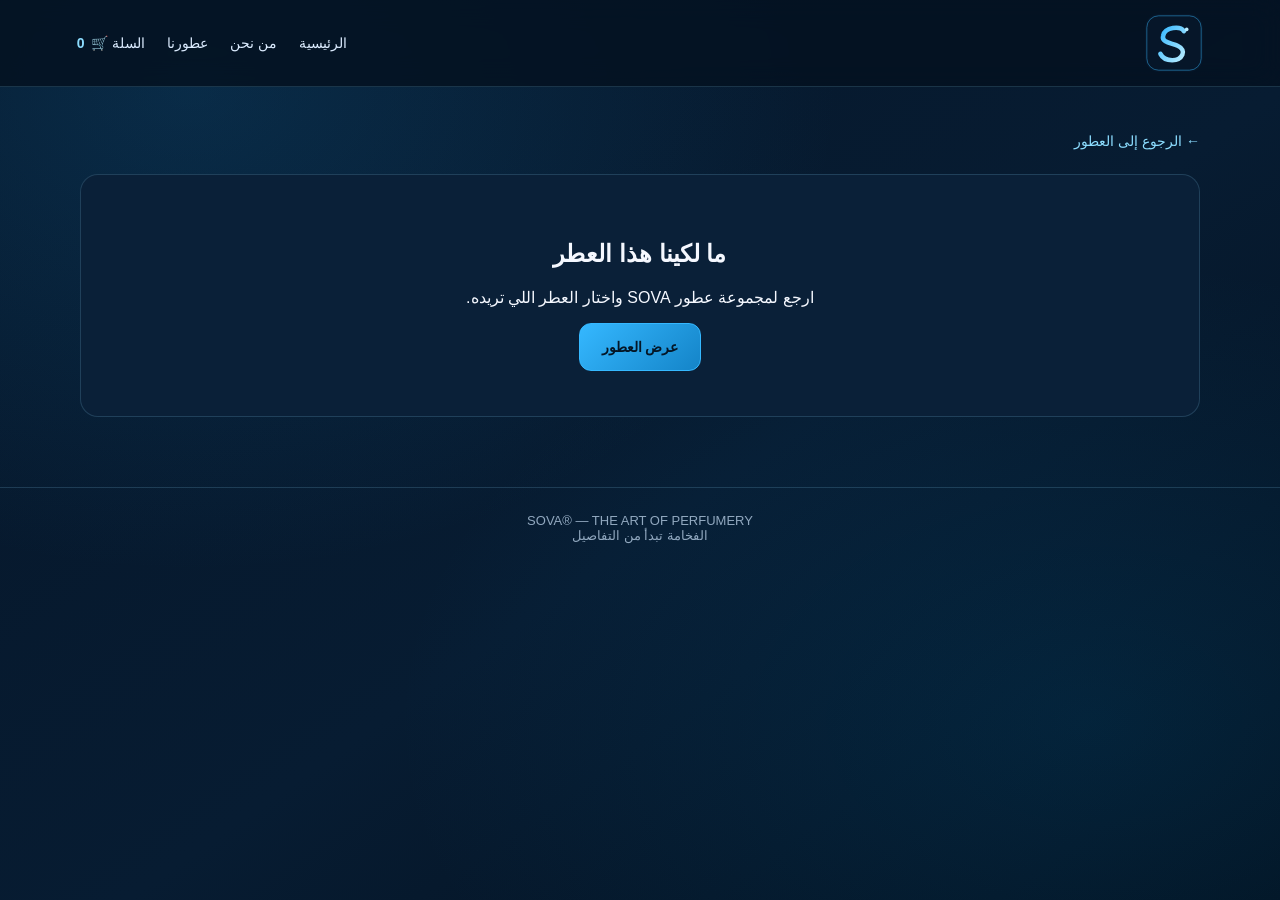
==== commit d70d08eb: "Update cart page title and styles" ====
--- a/cart.html
+++ b/cart.html
@@ -5,447 +5,334 @@
   <meta charset="UTF-8">
   <meta name="viewport" content="width=device-width, initial-scale=1.0">
   <meta name="theme-color" content="#061629">
-  <title>سلة المشتريات | SOVA</title>
-
-  <link rel="stylesheet" href="static/css/style.css">
+  <title>تفاصيل العطر | SOVA</title>
+  <link rel="icon" type="image/svg+xml" href="/static/images/sova-icon.svg">
 
   <style>
     :root {
-      --cart-bg: #061629;
-      --cart-panel: #0a2038;
-      --cart-blue: #35b8ff;
-      --cart-cyan: #8cddff;
-      --cart-text: #f5f8ff;
-      --cart-muted: #91a8bf;
-      --cart-border: rgba(140, 221, 255, 0.18);
+      --bg: #061629;
+      --panel: #0a2038;
+      --blue: #35b8ff;
+      --cyan: #8cddff;
+      --text: #f5f8ff;
+      --muted: #91a8bf;
+      --border: rgba(140, 221, 255, .17);
+    }
+
+    * {
+      box-sizing: border-box;
     }
 
     body {
-      background-color: var(--cart-bg);
-      color: var(--cart-text);
-    }
-
-    .cart-page {
-      position: relative;
-      isolation: isolate;
-      max-width: 1100px;
-      min-height: 75vh;
-      margin: 0 auto;
-      padding: 65px 22px 85px;
-      overflow: hidden;
-    }
-
-    .cart-page::before {
-      content: "";
-      position: absolute;
-      z-index: -1;
-      top: 0;
-      right: -180px;
-      width: 420px;
-      height: 420px;
-      border-radius: 50%;
-      background: radial-gradient(
-        circle,
-        rgba(53, 184, 255, 0.12),
-        transparent 70%
-      );
-      pointer-events: none;
-    }
-
-    .cart-hero {
-      text-align: center;
-      margin-bottom: 42px;
-    }
-
-    .cart-symbol {
+      margin: 0;
+      min-height: 100vh;
+      font-family: Arial, Tahoma, sans-serif;
+      color: var(--text);
+      background:
+        radial-gradient(ellipse at 15% 10%, rgba(17, 104, 157, .25), transparent 42%),
+        radial-gradient(ellipse at 85% 80%, rgba(0, 114, 171, .16), transparent 45%),
+        linear-gradient(145deg, #061629, #071c32 55%, #03101e);
+    }
+
+    a {
+      color: inherit;
+      text-decoration: none;
+    }
+
+    .header {
+      width: 100%;
+      min-height: 82px;
+      padding: 14px 6%;
+      display: flex;
+      align-items: center;
+      justify-content: space-between;
+      gap: 20px;
+      border-bottom: 1px solid var(--border);
+      background: rgba(4, 18, 33, .86);
+      backdrop-filter: blur(14px);
+    }
+
+    .logo {
+      display: inline-flex;
+      align-items: center;
+      justify-content: center;
+      flex-shrink: 0;
+    }
+
+    .logo-image {
+      display: block;
+      width: 58px;
+      height: 58px;
+      object-fit: contain;
+    }
+
+    nav {
       display: flex;
       align-items: center;
       justify-content: center;
-      width: 76px;
-      height: 76px;
-      margin: 0 auto 20px;
-      border: 1px solid rgba(140, 221, 255, 0.4);
-      border-radius: 50%;
-      background: linear-gradient(145deg, #102e4b, #071626);
-      box-shadow: 0 0 35px rgba(53, 184, 255, 0.13);
-      color: var(--cart-cyan);
-      font-size: 30px;
-    }
-
-    .cart-hero .eyebrow {
-      color: var(--cart-cyan);
-      font-size: 11px;
-      letter-spacing: 4px;
-      margin-bottom: 12px;
-    }
-
-    .cart-page h1 {
-      color: var(--cart-text);
-      font-size: clamp(30px, 5vw, 46px);
-      margin: 0 0 12px;
-    }
-
-    .cart-subtitle {
-      color: var(--cart-muted);
-      line-height: 1.9;
+      flex-wrap: wrap;
+      gap: 22px;
+    }
+
+    nav a {
+      color: #dcecff;
       font-size: 14px;
-      margin: 0;
-    }
-
-    .cart-layout {
+      transition: color .25s;
+    }
+
+    nav a:hover {
+      color: var(--cyan);
+    }
+
+    #cart-count {
+      color: var(--cyan);
+      margin-right: 3px;
+    }
+
+    .page {
+      width: min(1120px, 92%);
+      margin: 45px auto 70px;
+    }
+
+    .back-link {
+      display: inline-block;
+      color: var(--cyan);
+      margin-bottom: 25px;
+      font-size: 14px;
+    }
+
+    .product-layout {
       display: grid;
-      grid-template-columns: minmax(0, 1.6fr) minmax(260px, 0.8fr);
+      grid-template-columns: 1fr 1fr;
+      gap: 42px;
       align-items: start;
-      gap: 25px;
-    }
-
-    .cart-products {
-      min-width: 0;
-    }
-
-    .cart-section-heading {
+    }
+
+    .product-visual {
+      position: relative;
+      overflow: hidden;
+      min-height: 430px;
       display: flex;
       align-items: center;
-      justify-content: space-between;
+      justify-content: center;
+      padding: 28px;
+      border-radius: 24px;
+      border: 1px solid var(--border);
+      background:
+        radial-gradient(ellipse at 50% 45%, rgba(53, 184, 255, .16), transparent 60%),
+        linear-gradient(145deg, rgba(13, 43, 68, .95), rgba(4, 18, 33, .95));
+      box-shadow: 0 18px 55px rgba(0, 0, 0, .2);
+    }
+
+    .product-visual::before,
+    .product-visual::after {
+      content: "";
+      position: absolute;
+      border: 1px solid rgba(140, 221, 255, .09);
+      border-radius: 50%;
+      pointer-events: none;
+    }
+
+    .product-visual::before {
+      width: 310px;
+      height: 310px;
+    }
+
+    .product-visual::after {
+      width: 240px;
+      height: 240px;
+    }
+
+    .product-visual img {
+      position: relative;
+      z-index: 1;
+      width: 100%;
+      max-width: 350px;
+      height: 365px;
+      object-fit: contain;
+      filter: drop-shadow(0 15px 25px rgba(0, 0, 0, .35));
+    }
+
+    .product-info {
+      padding: 8px 0;
+    }
+
+    .eyebrow {
+      color: var(--cyan);
+      font-size: 12px;
+      letter-spacing: 3px;
+      margin-bottom: 14px;
+    }
+
+    h1 {
+      font-size: clamp(28px, 4vw, 43px);
+      line-height: 1.3;
+      margin: 0 0 12px;
+    }
+
+    .subtitle {
+      color: var(--muted);
+      line-height: 1.8;
+      margin: 0 0 22px;
+    }
+
+    .price {
+      color: var(--cyan);
+      font-size: 28px;
+      font-weight: bold;
+      margin: 18px 0;
+    }
+
+    .description {
+      color: #d4e2f0;
+      line-height: 2;
+      font-size: 15px;
+    }
+
+    .actions {
+      display: flex;
+      flex-wrap: wrap;
       gap: 12px;
-      margin-bottom: 18px;
-    }
-
-    .cart-section-heading h2 {
-      margin: 0;
-      font-size: 19px;
-    }
-
-    .cart-section-heading span {
-      color: var(--cart-muted);
-      font-size: 12px;
-    }
-
-    #cart-items {
-      display: grid;
-      gap: 15px;
-    }
-
-    .cart-item {
-      display: flex;
-      align-items: center;
-      gap: 18px;
-      padding: 20px;
-      margin: 0;
-      border: 1px solid var(--cart-border);
-      border-radius: 17px;
-      background:
-        radial-gradient(
-          circle at 100% 0%,
-          rgba(53, 184, 255, 0.08),
-          transparent 55%
-        ),
-        linear-gradient(145deg, #102c47, #081727);
-      box-shadow: 0 10px 28px rgba(0, 0, 0, 0.12);
-      transition: border-color 0.25s, transform 0.25s;
-    }
-
-    .cart-item:hover {
-      border-color: rgba(53, 184, 255, 0.45);
-      transform: translateY(-2px);
-    }
-
-    .cart-item > img {
-      flex: 0 0 100px;
-      width: 100px !important;
-      height: 120px !important;
-      object-fit: contain;
-      padding: 8px;
-      border: 1px solid rgba(140, 221, 255, 0.1);
-      border-radius: 12px;
-      background: rgba(2, 12, 24, 0.45);
-    }
-
-    .cart-item > div {
-      flex: 1;
-      min-width: 0;
-    }
-
-    .cart-item h3 {
-      color: var(--cart-text);
-      font-size: 16px;
-      line-height: 1.7;
-      margin: 0 0 7px;
-    }
-
-    .cart-item p {
-      color: var(--cart-muted);
-      font-size: 13px;
-      line-height: 1.8;
-      margin: 7px 0;
-    }
-
-    .cart-item p:last-child {
-      color: var(--cart-cyan);
-      font-weight: 700;
-    }
-
-    .cart-item button {
+      margin: 25px 0 30px;
+    }
+
+    .btn {
       display: inline-flex;
       align-items: center;
       justify-content: center;
-      min-width: 34px;
-      min-height: 33px;
-      padding: 6px 11px;
-      margin: 5px 3px 2px 0;
-      border: 1px solid rgba(53, 184, 255, 0.35);
-      border-radius: 8px;
-      background: rgba(53, 184, 255, 0.06);
-      color: var(--cart-cyan);
-      font-family: inherit;
+      min-height: 48px;
+      padding: 13px 22px;
+      border: 1px solid var(--blue);
+      border-radius: 12px;
+      background: linear-gradient(135deg, #35b8ff, #1484c8);
+      color: #041626;
+      font-weight: bold;
       font-size: 14px;
       cursor: pointer;
-      transition: 0.2s ease;
-    }
-
-    .cart-item button:hover {
-      background: var(--cart-blue);
-      color: #061629;
-    }
-
-    .cart-item button[data-cart-action="remove"] {
-      border-color: rgba(255, 115, 115, 0.3);
-      color: #ffaaaa;
-      background: rgba(255, 90, 90, 0.05);
-    }
-
-    .cart-item button[data-cart-action="remove"]:hover {
-      background: #c94c5b;
-      border-color: #c94c5b;
-      color: white;
-    }
-
-    #cart-items > p {
-      padding: 35px 20px;
+      transition: transform .2s, box-shadow .2s;
+    }
+
+    .btn:hover {
+      transform: translateY(-2px);
+      box-shadow: 0 8px 25px rgba(53, 184, 255, .2);
+    }
+
+    .btn.secondary {
+      background: transparent;
+      color: var(--cyan);
+    }
+
+    .notes-section {
+      margin-top: 55px;
+    }
+
+    .section-title {
+      font-size: 24px;
+      margin: 0 0 10px;
+    }
+
+    .section-subtitle {
+      color: var(--muted);
+      line-height: 1.8;
+      margin: 0 0 25px;
+    }
+
+    .notes-grid {
+      display: grid;
+      grid-template-columns: repeat(3, minmax(0, 1fr));
+      gap: 16px;
+    }
+
+    .note-card {
+      padding: 22px;
+      border: 1px solid var(--border);
+      border-radius: 17px;
+      background: linear-gradient(145deg, rgba(10, 32, 56, .95), rgba(5, 22, 39, .92));
+    }
+
+    .note-number {
+      color: var(--blue);
+      font-size: 12px;
+      letter-spacing: 2px;
+    }
+
+    .note-card h3 {
+      margin: 10px 0;
+      font-size: 18px;
+    }
+
+    .note-card p {
+      color: #c0d1e2;
+      line-height: 2;
+      font-size: 14px;
       margin: 0;
-      border: 1px dashed var(--cart-border);
-      border-radius: 16px;
-      color: var(--cart-muted);
-      background: rgba(10, 32, 56, 0.55);
+    }
+
+    .extra-info {
+      margin-top: 25px;
+      padding: 20px;
+      border: 1px solid var(--border);
+      border-radius: 15px;
+      color: var(--muted);
+      line-height: 1.9;
+      background: rgba(10, 32, 56, .6);
+    }
+
+    .error {
+      padding: 45px 20px;
       text-align: center;
-      line-height: 2;
-    }
-
-    .cart-summary {
-      position: sticky;
-      top: 20px;
-      padding: 25px;
-      border: 1px solid rgba(53, 184, 255, 0.3);
+      border: 1px solid var(--border);
       border-radius: 18px;
-      background:
-        radial-gradient(
-          circle at 100% 0%,
-          rgba(53, 184, 255, 0.12),
-          transparent 60%
-        ),
-        linear-gradient(145deg, #0d2742, #071626);
-      box-shadow: 0 15px 45px rgba(0, 0, 0, 0.18);
-    }
-
-    .summary-label {
-      color: var(--cart-muted);
-      font-size: 12px;
-      margin: 0 0 8px;
-    }
-
-    .cart-summary h2 {
-      margin: 0 0 22px;
-      font-size: 21px;
-    }
-
-    .summary-divider {
-      height: 1px;
-      margin: 18px 0;
-      background: var(--cart-border);
-    }
-
-    .summary-total {
-      display: flex;
-      align-items: flex-start;
-      justify-content: space-between;
-      gap: 12px;
-      margin-bottom: 12px;
-      font-size: 14px;
-    }
-
-    .summary-total strong {
-      color: var(--cart-cyan);
-      font-size: 18px;
-      text-align: left;
-    }
-
-    #cart-total {
-      color: var(--cart-cyan);
-    }
-
-    .delivery-note {
-      color: var(--cart-muted);
-      font-size: 12px;
-      line-height: 2;
-      margin: 15px 0 22px;
-    }
-
-    .cart-buttons {
-      display: grid;
-      gap: 11px;
-    }
-
-    .cart-buttons button,
-    .cart-buttons a {
-      display: flex;
-      align-items: center;
-      justify-content: center;
-      gap: 9px;
-      width: 100%;
-      min-height: 49px;
-      box-sizing: border-box;
-      padding: 13px 16px;
-      border-radius: 10px;
-      font-family: inherit;
-      font-size: 13px;
-      font-weight: 700;
-      text-align: center;
-      text-decoration: none;
-      cursor: pointer;
-      transition: transform 0.2s, box-shadow 0.2s;
-    }
-
-    .checkout-button {
-      border: 1px solid var(--cart-blue);
-      background: linear-gradient(100deg, #35b8ff, #8cddff);
-      color: #061629;
-      box-shadow: 0 5px 20px rgba(53, 184, 255, 0.15);
-    }
-
-    .checkout-button:hover {
-      transform: translateY(-2px);
-      box-shadow: 0 8px 25px rgba(53, 184, 255, 0.25);
-    }
-
-    .continue-button {
-      border: 1px solid var(--cart-border);
-      background: transparent;
-      color: var(--cart-cyan);
-    }
-
-    .continue-button:hover {
-      border-color: var(--cart-blue);
-      background: rgba(53, 184, 255, 0.07);
-    }
-
-    .cart-trust {
-      display: flex;
-      justify-content: center;
-      gap: 20px;
-      flex-wrap: wrap;
-      margin-top: 32px;
-      color: var(--cart-muted);
-      font-size: 11px;
-    }
-
-    .cart-trust span {
-      display: inline-flex;
-      align-items: center;
-      gap: 6px;
-    }
-
-    .cart-trust b {
-      color: var(--cart-cyan);
-      font-weight: 400;
-    }
-
-    .cart-footer {
-      border-top: 1px solid var(--cart-border);
+      background: var(--panel);
+    }
+
+    footer {
       padding: 25px 15px;
       text-align: center;
-      color: var(--cart-muted);
-      font-size: 12px;
-    }
-
-    .cart-footer p {
-      margin: 0 0 9px;
-    }
-
-    .cart-footer a {
-      color: var(--cart-cyan);
-      text-decoration: none;
+      color: var(--muted);
+      border-top: 1px solid var(--border);
+      font-size: 13px;
     }
 
     @media (max-width: 760px) {
-      .cart-page {
-        padding: 42px 15px 60px;
-      }
-
-      .cart-layout {
+      .header {
+        padding: 12px 4%;
+        flex-direction: column;
+        gap: 12px;
+      }
+
+      .logo-image {
+        width: 52px;
+        height: 52px;
+      }
+
+      nav {
+        gap: 14px;
+      }
+
+      nav a {
+        font-size: 13px;
+      }
+
+      .page {
+        margin-top: 28px;
+      }
+
+      .product-layout {
         grid-template-columns: 1fr;
-        gap: 22px;
-      }
-
-      .cart-summary {
-        position: static;
-      }
-
-      .cart-hero {
-        margin-bottom: 30px;
-      }
-
-      .cart-symbol {
-        width: 65px;
-        height: 65px;
-        font-size: 26px;
-      }
-    }
-
-    @media (max-width: 430px) {
-      .cart-item {
-        align-items: flex-start;
-        gap: 11px;
-        padding: 12px;
-        border-radius: 13px;
-      }
-
-      .cart-item > img {
-        flex-basis: 75px;
-        width: 75px !important;
-        height: 100px !important;
-        padding: 4px;
-      }
-
-      .cart-item h3 {
-        font-size: 14px;
-      }
-
-      .cart-item p {
-        font-size: 12px;
-      }
-
-      .cart-item button {
-        min-width: 30px;
-        min-height: 31px;
-        padding: 5px 8px;
-        font-size: 12px;
-      }
-
-      .cart-summary {
-        padding: 20px 17px;
-      }
-
-      .cart-trust {
-        gap: 12px;
-      }
-    }
-
-    @media (prefers-reduced-motion: reduce) {
-      .cart-item,
-      .cart-item button,
-      .cart-buttons button,
-      .cart-buttons a {
-        transition: none;
+        gap: 25px;
+      }
+
+      .product-visual {
+        min-height: 330px;
+      }
+
+      .product-visual img {
+        height: 290px;
+      }
+
+      .notes-grid {
+        grid-template-columns: 1fr;
       }
     }
   </style>
@@ -453,85 +340,294 @@
 
 <body>
   <header class="header">
-    <a class="logo" href="index.html">SOVA<span>®</span></a>
+    <a class="logo" href="/index.html" aria-label="SOVA - الرئيسية">
+      <img
+        src="/static/images/sova-icon.svg"
+        alt="SOVA"
+        class="logo-image"
+        onerror="this.style.display='none';this.parentElement.insertAdjacentHTML('beforeend','<span style=&quot;color:#8cddff;font-weight:bold;font-size:25px&quot;>SOVA®</span>')"
+      >
+    </a>
+
     <nav>
-      <a href="index.html">الرئيسية</a>
-      <a href="index.html#collection">عطورنا</a>
-      <a href="cart.html">السلة (<span data-cart-count>0</span>)</a>
+      <a href="/index.html">الرئيسية</a>
+      <a href="/index.html#about">من نحن</a>
+      <a href="/index.html#collection">عطورنا</a>
+      <a href="/cart.html">السلة 🛒 <b id="cart-count">0</b></a>
     </nav>
   </header>
 
-  <main class="cart-page">
-    <section class="cart-hero">
-      <div class="cart-symbol" aria-hidden="true">♧</div>
-      <p class="eyebrow">YOUR SOVA SELECTION</p>
-      <h1>سلة المشتريات</h1>
-      <p class="cart-subtitle">
-        كل عطر تختاره يحكي قصة مختلفة.<br>
-        اختار عطرك المفضل وخلي الباقي علينا 💙
-      </p>
-    </section>
-
-    <div class="cart-layout">
-      <section class="cart-products">
-        <div class="cart-section-heading">
-          <h2>عطورك المختارة</h2>
-          <span>اختياراتك من SOVA</span>
-        </div>
-
-        <div id="cart-items">
-          <p>جاري تحميل السلة...</p>
-        </div>
-      </section>
-
-      <aside class="cart-summary">
-        <p class="summary-label">SOVA CHECKOUT</p>
-        <h2>ملخص الطلب</h2>
-
-        <div class="summary-divider"></div>
-
-        <div class="summary-total">
-          <span>المجموع الكلي</span>
-          <strong id="cart-total">0 د.ع</strong>
-        </div>
-
-        <p class="delivery-note">
-          أجور التوصيل، إن وجدت، يتم تأكيدها عند التواصل.
-          راح نراجع تفاصيل طلبك وياك قبل إتمامه.
-        </p>
-
-        <div class="cart-buttons">
-          <button type="button" class="checkout-button" data-checkout>
-            <span aria-hidden="true">↗</span>
-            أكمل الطلب عبر واتساب
-          </button>
-
-          <a href="index.html#collection" class="continue-button">
-            متابعة التسوق
-            <span aria-hidden="true">←</span>
-          </a>
-        </div>
-
-        <div class="summary-divider"></div>
-
-        <p class="delivery-note" style="margin-bottom:0">
-          💙 شكراً لاختيارك SOVA — مو مجرد عطر، هذا حضور.
-        </p>
-      </aside>
-    </div>
-
-    <div class="cart-trust">
-      <span><b>✦</b> عطور مختارة بعناية</span>
-      <span><b>✦</b> تأكيد الطلب عبر واتساب</span>
-      <span><b>✦</b> خدمة زبائن مباشرة</span>
+  <main class="page">
+    <a class="back-link" href="/index.html#collection">← الرجوع إلى العطور</a>
+
+    <div id="product-container">
+      <div class="error">جاري تحميل تفاصيل العطر...</div>
     </div>
   </main>
 
-  <footer class="cart-footer">
-    <p>© SOVA — الفخامة تبدأ من التفاصيل</p>
-    <a href="https://wa.me/9647806364447">تواصل ويانا</a>
+  <footer>
+    SOVA® — THE ART OF PERFUMERY
+    <br>
+    الفخامة تبدأ من التفاصيل
   </footer>
 
-  <script src="static/js/app.js"></script>
+  <script src="/static/js/app.js"></script>
+
+  <script>
+    const products = {
+      "afnan": {
+        name: "Afnan 9 PM",
+        price: 65000,
+        image: "/static/images/AFNAN.jpg",
+        description: "عطر مميز لمحبي الروائح الجذابة والحضور القوي.",
+        year: "2020",
+        type: "شرقي - فانيلا | رجالي",
+        perfumer: "Afnan",
+        top: ["التفاح", "القرفة", "الخزامى البرية", "البرغموت"],
+        heart: ["زهر البرتقال", "زنبق الوادي"],
+        base: ["الفانيلا", "حبوب التونكا", "العنبر", "الباتشولي"]
+      },
+
+      "night-out": {
+        name: "Afnan 9 PM Night Out",
+        price: 65000,
+        image: "/static/images/night-out.jpg",
+        description: "تركيبة عطرية بطابع مميز تجمع بين النفحات الفاكهية والتوابل والدفء.",
+        year: "2026",
+        type: "شرقي - متبل | للجنسين",
+        perfumer: "Quentin Roussel و Imran Fazlani",
+        top: ["فاكهة التنين", "الكونياك", "الخزامى", "التفاح", "البرغموت"],
+        heart: ["التوفي", "الجلد السويدي", "الهيل", "خشب الأرز", "ماهونيال"],
+        base: ["التونكا", "أكيغالاوود", "أمبروفكس", "الباتشولي"]
+      },
+
+      "asad": {
+        name: "Lattafa Asad",
+        price: 45000,
+        image: "/static/images/ASAD.jpg",
+        description: "عطر رجالي بطابع دافئ وجذاب، يجمع بين التوابل والأخشاب والفانيلا.",
+        year: "2021",
+        type: "شرقي | رجالي",
+        perfumer: "Lattafa",
+        top: ["الفلفل الأسود", "التبغ", "الأناناس"],
+        heart: ["الباتشولي", "القهوة", "السوسن"],
+        base: ["الفانيلا", "العنبر", "الأخشاب الجافة", "البنزوين", "اللادن"]
+      },
+
+      "freeze": {
+        name: "Riiffs Freeze",
+        price: 50000,
+        image: "/static/images/FREEZE RIIFFS.jpg",
+        description: "انتعاش بارد ولمسات حمضية وعطرية تمنحك إحساساً بالحيوية.",
+        year: "2025",
+        type: "زهري - فاكهي | للجنسين",
+        perfumer: "Shinichiro Oba",
+        top: ["النعناع السنبلي", "قشر الليمون", "برغموت كالابريا", "الجريب فروت", "الثلج"],
+        heart: ["الثلج", "الشاي", "الزنجبيل", "المريمية"],
+        base: ["Ambermax", "الفاوانيا", "خشب الأرز"]
+      },
+
+      "flames": {
+        name: "Riiffs Freeze In Flames",
+        price: 50000,
+        image: "/static/images/FREEZE IN FLAMES RIIFFS.jpg",
+        description: "مزيج فاكهي منعش بطابع جريء ولمسات عطرية مميزة.",
+        year: "2025",
+        type: "عطري - فاكهي | للجنسين",
+        perfumer: "Shinichiro Oba",
+        top: ["التوت الأحمر", "النعناع السنبلي", "التفاح الأحمر", "برغموت كالابريا", "الباشن فروت"],
+        heart: ["النعناع السنبلي", "الخزامى", "الشاي", "المريمية"],
+        base: ["المسك", "خشب الأرز"]
+      },
+
+      "supremacy-ce": {
+        name: "Afnan Supremacy Collector’s Edition Pour Homme",
+        price: 70000,
+        image: "/static/images/supremacy-ce.jpg",
+        description: "عطر بطابع فاكهي خشبي أنيق، يجمع بين الانتعاش والعمق.",
+        year: "2024",
+        type: "شيبر - فاكهي | رجالي",
+        perfumer: "Imran Fazlani",
+        top: ["الأناناس", "البرغموت", "الزهور البيضاء", "التفاح"],
+        heart: ["زهر البرتقال", "خشب البتولا", "العنبر"],
+        base: ["طحلب البلوط", "المسك", "العنبر"]
+      },
+
+      "hawas-ice": {
+        name: "Rasasi Hawas Ice",
+        price: 45000,
+        image: "/static/images/hawas-ice.jpg",
+        description: "عطر منعش بطابع فاكهي وعطري مع قاعدة دافئة من المسك والعنبر.",
+        year: "2023",
+        type: "عطري | رجالي",
+        perfumer: "Rasasi",
+        top: ["التفاح", "الليمون الإيطالي", "البرغموت الصقلي", "اليانسون النجمي"],
+        heart: ["البرقوق", "زهر البرتقال", "الهيل"],
+        base: ["المسك", "العنبر", "خشب الطافية", "الطحلب"]
+      },
+
+      "hawas-black": {
+        name: "Rasasi Hawas Black",
+        price: 45000,
+        image: "/static/images/hawas-black.jpg",
+        description: "تركيبة فاكهية خشبية بطابع قوي ومتوازن.",
+        year: "2024",
+        type: "عطري - فاكهي | رجالي",
+        perfumer: "Rasasi",
+        top: ["البرغموت", "الأناناس", "الجريب فروت"],
+        heart: ["الباتشولي", "خشب الأرز", "الياسمين"],
+        base: ["طحلب البلوط", "الأخشاب", "العنبر"]
+      },
+
+      "hawas-kobra": {
+        name: "Rasasi Hawas Kobra",
+        price: 45000,
+        image: "/static/images/hawas-kobra.jpg",
+        description: "عطر بطابع خشبي شرقي، يجمع بين التوابل والنفحات العطرية الدافئة.",
+        year: "2025",
+        type: "شرقي - خشبي | رجالي",
+        perfumer: "Rasasi",
+        top: ["الزنجبيل", "البرغموت", "اليوسفي"],
+        heart: ["الشاي الأخضر", "النيرولي", "القرفة"],
+        base: ["المسك", "الأخشاب", "العنبر"]
+      }
+    };
+
+    function getProductId() {
+      const params = new URLSearchParams(window.location.search);
+      return params.get("id") || params.get("product") || "";
+    }
+
+    function renderNotes(title, number, notes) {
+      return `
+        <article class="note-card">
+          <span class="note-number">${number}</span>
+          <h3>${title}</h3>
+          <p>${notes.join(" • ")}</p>
+        </article>
+      `;
+    }
+
+    function renderProduct() {
+      const id = getProductId();
+      const product = products[id];
+      const container = document.getElementById("product-container");
+
+      if (!product) {
+        container.innerHTML = `
+          <div class="error">
+            <h2>ما لكينا هذا العطر</h2>
+            <p>ارجع لمجموعة عطور SOVA واختار العطر اللي تريده.</p>
+            <a class="btn" href="/index.html#collection">عرض العطور</a>
+          </div>
+        `;
+        return;
+      }
+
+      document.title = product.name + " | SOVA";
+
+      container.innerHTML = `
+        <section class="product-layout">
+          <div class="product-visual">
+            <img
+              src="${product.image}"
+              alt="${product.name}"
+              onerror="this.onerror=null;this.src='/static/images/sova-icon.svg';"
+            >
+          </div>
+
+          <div class="product-info">
+            <div class="eyebrow">SOVA® — THE ART OF PERFUMERY</div>
+            <h1>${product.name}</h1>
+            <p class="subtitle">${product.type}</p>
+            <div class="price">${product.price.toLocaleString("en-US")} د.ع</div>
+            <p class="description">${product.description}</p>
+
+            <div class="actions">
+              <button class="btn" onclick="addProductToCart('${id}')">
+                أضف إلى السلة 🛒
+              </button>
+              <a class="btn secondary" href="/cart.html">عرض السلة</a>
+            </div>
+
+            <div class="extra-info">
+              <strong>معلومات العطر</strong><br>
+              سنة الإصدار: ${product.year}<br>
+              العائلة العطرية: ${product.type}<br>
+              صانع العطر / العلامة: ${product.perfumer}
+            </div>
+          </div>
+        </section>
+
+        <section class="notes-section">
+          <h2 class="section-title">الهرم العطري</h2>
+          <p class="section-subtitle">
+            اكتشف تفاصيل الرائحة من أول نفحة إلى النفحات العميقة والثابتة.
+          </p>
+
+          <div class="notes-grid">
+            ${renderNotes("مقدمة العطر", "01 — TOP NOTES", product.top)}
+            ${renderNotes("قلب العطر", "02 — HEART NOTES", product.heart)}
+            ${renderNotes("قاعدة العطر", "03 — BASE NOTES", product.base)}
+          </div>
+        </section>
+      `;
+    }
+
+    function addProductToCart(id) {
+      const product = products[id];
+
+      if (!product) return;
+
+      try {
+        if (typeof window.sovaAddToCart === "function") {
+          window.sovaAddToCart(id);
+        } else if (typeof window.addToCart === "function") {
+          window.addToCart(id);
+        } else {
+          const cart = JSON.parse(localStorage.getItem("sova_cart") || "[]");
+          const existing = cart.find(item => item.id === id);
+
+          if (existing) {
+            existing.quantity = (Number(existing.quantity) || 1) + 1;
+          } else {
+            cart.push({
+              id: id,
+              name: product.name,
+              price: product.price,
+              image: product.image,
+              quantity: 1
+            });
+          }
+
+          localStorage.setItem("sova_cart", JSON.stringify(cart));
+        }
+
+        updateCartCount();
+
+        alert("تمت إضافة العطر إلى السلة 🛒");
+      } catch (error) {
+        alert("ما كدرنا نضيف العطر للسلة. حاول مرة ثانية.");
+      }
+    }
+
+    function updateCartCount() {
+      try {
+        const cart = JSON.parse(localStorage.getItem("sova_cart") || "[]");
+        const count = cart.reduce((total, item) => {
+          return total + (Number(item.quantity) || 1);
+        }, 0);
+
+        const counter = document.getElementById("cart-count");
+        if (counter) counter.textContent = count;
+      } catch (error) {
+        const counter = document.getElementById("cart-count");
+        if (counter) counter.textContent = "0";
+      }
+    }
+
+    renderProduct();
+    updateCartCount();
+  </script>
 </body>
 </html>
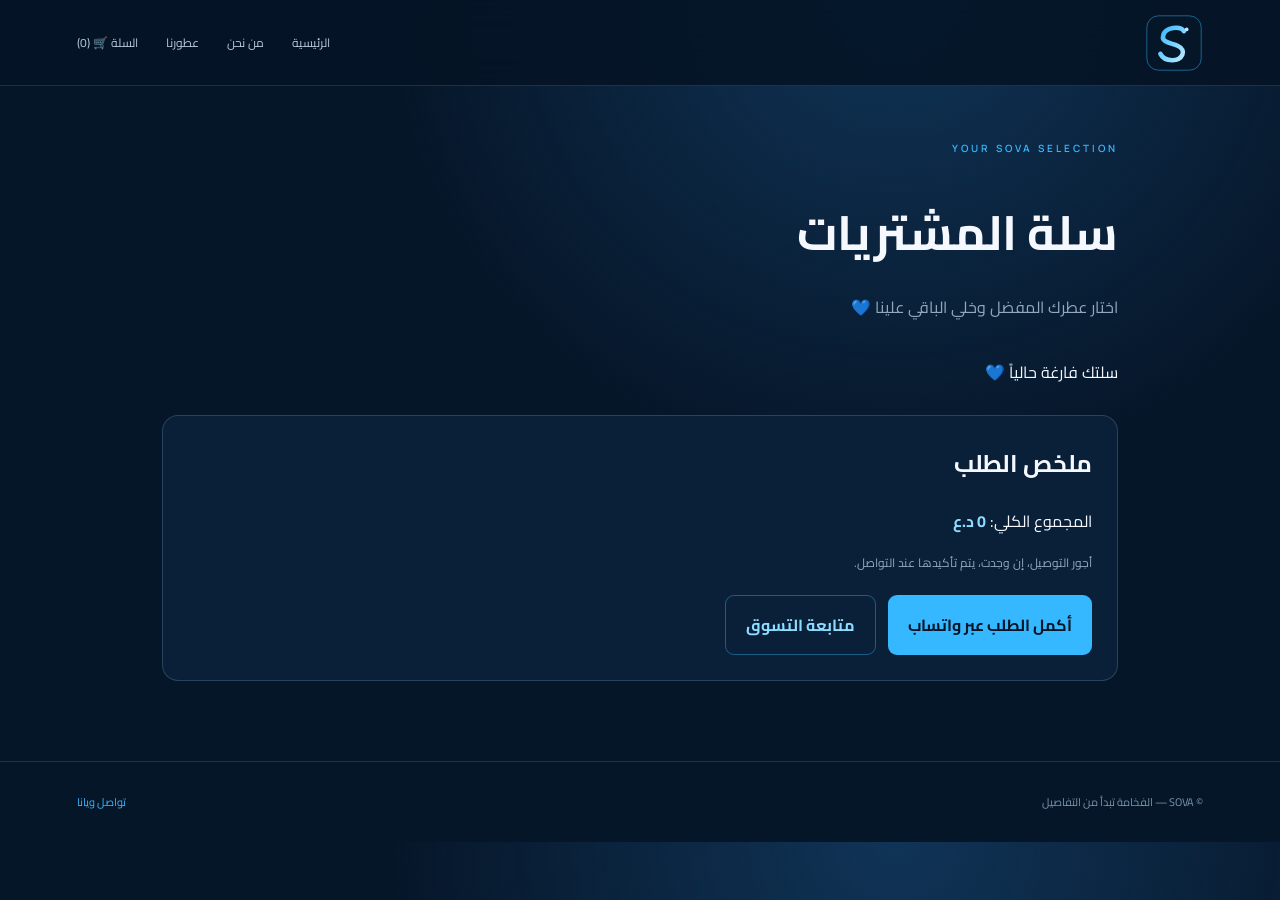
==== commit 23cb74aa: "Revise cart page layout and title Updated the cart page title and layout, added cart summary section" ====
--- a/cart.html
+++ b/cart.html
@@ -5,8 +5,10 @@
   <meta charset="UTF-8">
   <meta name="viewport" content="width=device-width, initial-scale=1.0">
   <meta name="theme-color" content="#061629">
-  <title>تفاصيل العطر | SOVA</title>
+  <title>سلة المشتريات | SOVA</title>
+
   <link rel="icon" type="image/svg+xml" href="/static/images/sova-icon.svg">
+  <link rel="stylesheet" href="/static/css/style.css">
 
   <style>
     :root {
@@ -16,335 +18,197 @@
       --cyan: #8cddff;
       --text: #f5f8ff;
       --muted: #91a8bf;
-      --border: rgba(140, 221, 255, .17);
-    }
-
-    * {
-      box-sizing: border-box;
     }
 
     body {
-      margin: 0;
-      min-height: 100vh;
-      font-family: Arial, Tahoma, sans-serif;
+      background-color: var(--bg);
       color: var(--text);
-      background:
-        radial-gradient(ellipse at 15% 10%, rgba(17, 104, 157, .25), transparent 42%),
-        radial-gradient(ellipse at 85% 80%, rgba(0, 114, 171, .16), transparent 45%),
-        linear-gradient(145deg, #061629, #071c32 55%, #03101e);
-    }
-
-    a {
-      color: inherit;
+    }
+
+    .header .logo {
+      display: inline-flex !important;
+      align-items: center;
+      justify-content: center;
+      flex-shrink: 0;
       text-decoration: none;
     }
 
-    .header {
-      width: 100%;
-      min-height: 82px;
-      padding: 14px 6%;
+    .header .logo-image {
+      display: block !important;
+      visibility: visible !important;
+      opacity: 1 !important;
+      width: 58px !important;
+      height: 58px !important;
+      min-width: 58px;
+      object-fit: contain;
+    }
+
+    .cart-page {
+      max-width: 1000px;
+      margin: auto;
+      padding: 55px 22px 80px;
+      min-height: 70vh;
+    }
+
+    .cart-page h1 {
+      font-size: clamp(32px, 5vw, 48px);
+      margin-bottom: 8px;
+    }
+
+    .cart-subtitle {
+      color: var(--muted);
+      margin-bottom: 35px;
+      line-height: 1.8;
+    }
+
+    .cart-item {
       display: flex;
       align-items: center;
-      justify-content: space-between;
       gap: 20px;
-      border-bottom: 1px solid var(--border);
-      background: rgba(4, 18, 33, .86);
-      backdrop-filter: blur(14px);
-    }
-
-    .logo {
+      padding: 18px;
+      margin-bottom: 14px;
+      border-radius: 15px;
+      background: linear-gradient(145deg, #102c47, #081727);
+      border: 1px solid rgba(154, 204, 238, .16);
+    }
+
+    .cart-item img {
+      flex-shrink: 0;
+      object-fit: contain;
+    }
+
+    .cart-item h3 {
+      margin: 0 0 8px;
+    }
+
+    .cart-item p {
+      color: #a7bdd0;
+      font-size: 13px;
+      line-height: 1.8;
+    }
+
+    .cart-item button {
+      margin: 4px;
+      padding: 7px 12px;
+      border: 1px solid #35b8ff66;
+      border-radius: 7px;
+      background: transparent;
+      color: var(--cyan);
+      cursor: pointer;
+    }
+
+    .cart-item button:hover {
+      background: var(--blue);
+      color: var(--bg);
+    }
+
+    .cart-summary {
+      margin-top: 28px;
+      padding: 25px;
+      border-radius: 16px;
+      border: 1px solid rgba(154, 204, 238, .2);
+      background: var(--panel);
+    }
+
+    .cart-summary h2 {
+      margin: 0 0 20px;
+    }
+
+    #cart-total {
+      color: var(--cyan);
+    }
+
+    .cart-buttons {
+      display: flex;
+      gap: 12px;
+      flex-wrap: wrap;
+      margin-top: 20px;
+    }
+
+    .cart-buttons button,
+    .cart-buttons a {
       display: inline-flex;
       align-items: center;
       justify-content: center;
-      flex-shrink: 0;
-    }
-
-    .logo-image {
-      display: block;
-      width: 58px;
-      height: 58px;
-      object-fit: contain;
-    }
-
-    nav {
-      display: flex;
-      align-items: center;
-      justify-content: center;
-      flex-wrap: wrap;
-      gap: 22px;
-    }
-
-    nav a {
-      color: #dcecff;
-      font-size: 14px;
-      transition: color .25s;
-    }
-
-    nav a:hover {
-      color: var(--cyan);
-    }
-
-    #cart-count {
-      color: var(--cyan);
-      margin-right: 3px;
-    }
-
-    .page {
-      width: min(1120px, 92%);
-      margin: 45px auto 70px;
-    }
-
-    .back-link {
-      display: inline-block;
-      color: var(--cyan);
-      margin-bottom: 25px;
-      font-size: 14px;
-    }
-
-    .product-layout {
-      display: grid;
-      grid-template-columns: 1fr 1fr;
-      gap: 42px;
-      align-items: start;
-    }
-
-    .product-visual {
-      position: relative;
-      overflow: hidden;
-      min-height: 430px;
-      display: flex;
-      align-items: center;
-      justify-content: center;
-      padding: 28px;
-      border-radius: 24px;
-      border: 1px solid var(--border);
-      background:
-        radial-gradient(ellipse at 50% 45%, rgba(53, 184, 255, .16), transparent 60%),
-        linear-gradient(145deg, rgba(13, 43, 68, .95), rgba(4, 18, 33, .95));
-      box-shadow: 0 18px 55px rgba(0, 0, 0, .2);
-    }
-
-    .product-visual::before,
-    .product-visual::after {
-      content: "";
-      position: absolute;
-      border: 1px solid rgba(140, 221, 255, .09);
-      border-radius: 50%;
-      pointer-events: none;
-    }
-
-    .product-visual::before {
-      width: 310px;
-      height: 310px;
-    }
-
-    .product-visual::after {
-      width: 240px;
-      height: 240px;
-    }
-
-    .product-visual img {
-      position: relative;
-      z-index: 1;
-      width: 100%;
-      max-width: 350px;
-      height: 365px;
-      object-fit: contain;
-      filter: drop-shadow(0 15px 25px rgba(0, 0, 0, .35));
-    }
-
-    .product-info {
-      padding: 8px 0;
-    }
-
-    .eyebrow {
-      color: var(--cyan);
-      font-size: 12px;
-      letter-spacing: 3px;
-      margin-bottom: 14px;
-    }
-
-    h1 {
-      font-size: clamp(28px, 4vw, 43px);
-      line-height: 1.3;
-      margin: 0 0 12px;
-    }
-
-    .subtitle {
-      color: var(--muted);
-      line-height: 1.8;
-      margin: 0 0 22px;
-    }
-
-    .price {
-      color: var(--cyan);
-      font-size: 28px;
+      padding: 14px 20px;
+      border-radius: 9px;
       font-weight: bold;
-      margin: 18px 0;
-    }
-
-    .description {
-      color: #d4e2f0;
-      line-height: 2;
-      font-size: 15px;
-    }
-
-    .actions {
-      display: flex;
-      flex-wrap: wrap;
-      gap: 12px;
-      margin: 25px 0 30px;
-    }
-
-    .btn {
-      display: inline-flex;
-      align-items: center;
-      justify-content: center;
-      min-height: 48px;
-      padding: 13px 22px;
-      border: 1px solid var(--blue);
-      border-radius: 12px;
-      background: linear-gradient(135deg, #35b8ff, #1484c8);
-      color: #041626;
-      font-weight: bold;
-      font-size: 14px;
+      text-decoration: none;
       cursor: pointer;
-      transition: transform .2s, box-shadow .2s;
-    }
-
-    .btn:hover {
-      transform: translateY(-2px);
-      box-shadow: 0 8px 25px rgba(53, 184, 255, .2);
-    }
-
-    .btn.secondary {
+    }
+
+    .checkout-button {
+      background: var(--blue);
+      color: var(--bg);
+      border: 0;
+    }
+
+    .continue-button {
+      border: 1px solid #35b8ff66;
       background: transparent;
       color: var(--cyan);
     }
 
-    .notes-section {
-      margin-top: 55px;
-    }
-
-    .section-title {
-      font-size: 24px;
-      margin: 0 0 10px;
-    }
-
-    .section-subtitle {
+    .empty-cart {
+      padding: 30px 20px;
+      text-align: center;
+      border: 1px solid rgba(154, 204, 238, .16);
+      border-radius: 15px;
+      background: var(--panel);
       color: var(--muted);
-      line-height: 1.8;
-      margin: 0 0 25px;
-    }
-
-    .notes-grid {
-      display: grid;
-      grid-template-columns: repeat(3, minmax(0, 1fr));
-      gap: 16px;
-    }
-
-    .note-card {
-      padding: 22px;
-      border: 1px solid var(--border);
-      border-radius: 17px;
-      background: linear-gradient(145deg, rgba(10, 32, 56, .95), rgba(5, 22, 39, .92));
-    }
-
-    .note-number {
-      color: var(--blue);
-      font-size: 12px;
-      letter-spacing: 2px;
-    }
-
-    .note-card h3 {
-      margin: 10px 0;
-      font-size: 18px;
-    }
-
-    .note-card p {
-      color: #c0d1e2;
       line-height: 2;
-      font-size: 14px;
-      margin: 0;
-    }
-
-    .extra-info {
-      margin-top: 25px;
-      padding: 20px;
-      border: 1px solid var(--border);
-      border-radius: 15px;
-      color: var(--muted);
-      line-height: 1.9;
-      background: rgba(10, 32, 56, .6);
-    }
-
-    .error {
-      padding: 45px 20px;
-      text-align: center;
-      border: 1px solid var(--border);
-      border-radius: 18px;
-      background: var(--panel);
-    }
-
-    footer {
-      padding: 25px 15px;
-      text-align: center;
-      color: var(--muted);
-      border-top: 1px solid var(--border);
-      font-size: 13px;
-    }
-
-    @media (max-width: 760px) {
+    }
+
+    @media (max-width: 650px) {
       .header {
-        padding: 12px 4%;
+        gap: 12px;
+      }
+
+      .header .logo-image {
+        width: 50px !important;
+        height: 50px !important;
+        min-width: 50px;
+      }
+
+      .cart-page {
+        padding: 35px 15px 55px;
+      }
+
+      .cart-item {
+        gap: 10px;
+        padding: 10px;
+      }
+
+      .cart-item img {
+        width: 65px !important;
+        height: 80px !important;
+      }
+
+      .cart-item button {
+        margin: 3px;
+        padding: 6px 9px;
+      }
+
+      .cart-buttons {
         flex-direction: column;
-        gap: 12px;
-      }
-
-      .logo-image {
-        width: 52px;
-        height: 52px;
-      }
-
-      nav {
-        gap: 14px;
-      }
-
-      nav a {
-        font-size: 13px;
-      }
-
-      .page {
-        margin-top: 28px;
-      }
-
-      .product-layout {
-        grid-template-columns: 1fr;
-        gap: 25px;
-      }
-
-      .product-visual {
-        min-height: 330px;
-      }
-
-      .product-visual img {
-        height: 290px;
-      }
-
-      .notes-grid {
-        grid-template-columns: 1fr;
+      }
+
+      .cart-buttons button,
+      .cart-buttons a {
+        width: 100%;
       }
     }
   </style>
 </head>
 
 <body>
+
   <header class="header">
     <a class="logo" href="/index.html" aria-label="SOVA - الرئيسية">
       <img
+        class="logo-image"
         src="/static/images/sova-icon.svg"
         alt="SOVA"
-        class="logo-image"
         onerror="this.style.display='none';this.parentElement.insertAdjacentHTML('beforeend','<span style=&quot;color:#8cddff;font-weight:bold;font-size:25px&quot;>SOVA®</span>')"
       >
     </a>
@@ -353,281 +217,50 @@
       <a href="/index.html">الرئيسية</a>
       <a href="/index.html#about">من نحن</a>
       <a href="/index.html#collection">عطورنا</a>
-      <a href="/cart.html">السلة 🛒 <b id="cart-count">0</b></a>
+      <a href="/cart.html">السلة 🛒 (<span data-cart-count>0</span>)</a>
     </nav>
   </header>
 
-  <main class="page">
-    <a class="back-link" href="/index.html#collection">← الرجوع إلى العطور</a>
-
-    <div id="product-container">
-      <div class="error">جاري تحميل تفاصيل العطر...</div>
+  <main class="cart-page">
+    <p class="eyebrow">YOUR SOVA SELECTION</p>
+    <h1>سلة المشتريات</h1>
+    <p class="cart-subtitle">
+      اختار عطرك المفضل وخلي الباقي علينا 💙
+    </p>
+
+    <div id="cart-items">
+      <p>جاري تحميل السلة...</p>
     </div>
+
+    <section class="cart-summary">
+      <h2>ملخص الطلب</h2>
+
+      <p>
+        المجموع الكلي:
+        <strong id="cart-total">0 د.ع</strong>
+      </p>
+
+      <p style="color:#91a8bf;font-size:12px;line-height:1.9">
+        أجور التوصيل، إن وجدت، يتم تأكيدها عند التواصل.
+      </p>
+
+      <div class="cart-buttons">
+        <button type="button" class="checkout-button" data-checkout>
+          أكمل الطلب عبر واتساب
+        </button>
+
+        <a href="/index.html#collection" class="continue-button">
+          متابعة التسوق
+        </a>
+      </div>
+    </section>
   </main>
 
   <footer>
-    SOVA® — THE ART OF PERFUMERY
-    <br>
-    الفخامة تبدأ من التفاصيل
+    <p>© SOVA — الفخامة تبدأ من التفاصيل</p>
+    <a href="https://wa.me/9647806364447">تواصل ويانا</a>
   </footer>
 
   <script src="/static/js/app.js"></script>
-
-  <script>
-    const products = {
-      "afnan": {
-        name: "Afnan 9 PM",
-        price: 65000,
-        image: "/static/images/AFNAN.jpg",
-        description: "عطر مميز لمحبي الروائح الجذابة والحضور القوي.",
-        year: "2020",
-        type: "شرقي - فانيلا | رجالي",
-        perfumer: "Afnan",
-        top: ["التفاح", "القرفة", "الخزامى البرية", "البرغموت"],
-        heart: ["زهر البرتقال", "زنبق الوادي"],
-        base: ["الفانيلا", "حبوب التونكا", "العنبر", "الباتشولي"]
-      },
-
-      "night-out": {
-        name: "Afnan 9 PM Night Out",
-        price: 65000,
-        image: "/static/images/night-out.jpg",
-        description: "تركيبة عطرية بطابع مميز تجمع بين النفحات الفاكهية والتوابل والدفء.",
-        year: "2026",
-        type: "شرقي - متبل | للجنسين",
-        perfumer: "Quentin Roussel و Imran Fazlani",
-        top: ["فاكهة التنين", "الكونياك", "الخزامى", "التفاح", "البرغموت"],
-        heart: ["التوفي", "الجلد السويدي", "الهيل", "خشب الأرز", "ماهونيال"],
-        base: ["التونكا", "أكيغالاوود", "أمبروفكس", "الباتشولي"]
-      },
-
-      "asad": {
-        name: "Lattafa Asad",
-        price: 45000,
-        image: "/static/images/ASAD.jpg",
-        description: "عطر رجالي بطابع دافئ وجذاب، يجمع بين التوابل والأخشاب والفانيلا.",
-        year: "2021",
-        type: "شرقي | رجالي",
-        perfumer: "Lattafa",
-        top: ["الفلفل الأسود", "التبغ", "الأناناس"],
-        heart: ["الباتشولي", "القهوة", "السوسن"],
-        base: ["الفانيلا", "العنبر", "الأخشاب الجافة", "البنزوين", "اللادن"]
-      },
-
-      "freeze": {
-        name: "Riiffs Freeze",
-        price: 50000,
-        image: "/static/images/FREEZE RIIFFS.jpg",
-        description: "انتعاش بارد ولمسات حمضية وعطرية تمنحك إحساساً بالحيوية.",
-        year: "2025",
-        type: "زهري - فاكهي | للجنسين",
-        perfumer: "Shinichiro Oba",
-        top: ["النعناع السنبلي", "قشر الليمون", "برغموت كالابريا", "الجريب فروت", "الثلج"],
-        heart: ["الثلج", "الشاي", "الزنجبيل", "المريمية"],
-        base: ["Ambermax", "الفاوانيا", "خشب الأرز"]
-      },
-
-      "flames": {
-        name: "Riiffs Freeze In Flames",
-        price: 50000,
-        image: "/static/images/FREEZE IN FLAMES RIIFFS.jpg",
-        description: "مزيج فاكهي منعش بطابع جريء ولمسات عطرية مميزة.",
-        year: "2025",
-        type: "عطري - فاكهي | للجنسين",
-        perfumer: "Shinichiro Oba",
-        top: ["التوت الأحمر", "النعناع السنبلي", "التفاح الأحمر", "برغموت كالابريا", "الباشن فروت"],
-        heart: ["النعناع السنبلي", "الخزامى", "الشاي", "المريمية"],
-        base: ["المسك", "خشب الأرز"]
-      },
-
-      "supremacy-ce": {
-        name: "Afnan Supremacy Collector’s Edition Pour Homme",
-        price: 70000,
-        image: "/static/images/supremacy-ce.jpg",
-        description: "عطر بطابع فاكهي خشبي أنيق، يجمع بين الانتعاش والعمق.",
-        year: "2024",
-        type: "شيبر - فاكهي | رجالي",
-        perfumer: "Imran Fazlani",
-        top: ["الأناناس", "البرغموت", "الزهور البيضاء", "التفاح"],
-        heart: ["زهر البرتقال", "خشب البتولا", "العنبر"],
-        base: ["طحلب البلوط", "المسك", "العنبر"]
-      },
-
-      "hawas-ice": {
-        name: "Rasasi Hawas Ice",
-        price: 45000,
-        image: "/static/images/hawas-ice.jpg",
-        description: "عطر منعش بطابع فاكهي وعطري مع قاعدة دافئة من المسك والعنبر.",
-        year: "2023",
-        type: "عطري | رجالي",
-        perfumer: "Rasasi",
-        top: ["التفاح", "الليمون الإيطالي", "البرغموت الصقلي", "اليانسون النجمي"],
-        heart: ["البرقوق", "زهر البرتقال", "الهيل"],
-        base: ["المسك", "العنبر", "خشب الطافية", "الطحلب"]
-      },
-
-      "hawas-black": {
-        name: "Rasasi Hawas Black",
-        price: 45000,
-        image: "/static/images/hawas-black.jpg",
-        description: "تركيبة فاكهية خشبية بطابع قوي ومتوازن.",
-        year: "2024",
-        type: "عطري - فاكهي | رجالي",
-        perfumer: "Rasasi",
-        top: ["البرغموت", "الأناناس", "الجريب فروت"],
-        heart: ["الباتشولي", "خشب الأرز", "الياسمين"],
-        base: ["طحلب البلوط", "الأخشاب", "العنبر"]
-      },
-
-      "hawas-kobra": {
-        name: "Rasasi Hawas Kobra",
-        price: 45000,
-        image: "/static/images/hawas-kobra.jpg",
-        description: "عطر بطابع خشبي شرقي، يجمع بين التوابل والنفحات العطرية الدافئة.",
-        year: "2025",
-        type: "شرقي - خشبي | رجالي",
-        perfumer: "Rasasi",
-        top: ["الزنجبيل", "البرغموت", "اليوسفي"],
-        heart: ["الشاي الأخضر", "النيرولي", "القرفة"],
-        base: ["المسك", "الأخشاب", "العنبر"]
-      }
-    };
-
-    function getProductId() {
-      const params = new URLSearchParams(window.location.search);
-      return params.get("id") || params.get("product") || "";
-    }
-
-    function renderNotes(title, number, notes) {
-      return `
-        <article class="note-card">
-          <span class="note-number">${number}</span>
-          <h3>${title}</h3>
-          <p>${notes.join(" • ")}</p>
-        </article>
-      `;
-    }
-
-    function renderProduct() {
-      const id = getProductId();
-      const product = products[id];
-      const container = document.getElementById("product-container");
-
-      if (!product) {
-        container.innerHTML = `
-          <div class="error">
-            <h2>ما لكينا هذا العطر</h2>
-            <p>ارجع لمجموعة عطور SOVA واختار العطر اللي تريده.</p>
-            <a class="btn" href="/index.html#collection">عرض العطور</a>
-          </div>
-        `;
-        return;
-      }
-
-      document.title = product.name + " | SOVA";
-
-      container.innerHTML = `
-        <section class="product-layout">
-          <div class="product-visual">
-            <img
-              src="${product.image}"
-              alt="${product.name}"
-              onerror="this.onerror=null;this.src='/static/images/sova-icon.svg';"
-            >
-          </div>
-
-          <div class="product-info">
-            <div class="eyebrow">SOVA® — THE ART OF PERFUMERY</div>
-            <h1>${product.name}</h1>
-            <p class="subtitle">${product.type}</p>
-            <div class="price">${product.price.toLocaleString("en-US")} د.ع</div>
-            <p class="description">${product.description}</p>
-
-            <div class="actions">
-              <button class="btn" onclick="addProductToCart('${id}')">
-                أضف إلى السلة 🛒
-              </button>
-              <a class="btn secondary" href="/cart.html">عرض السلة</a>
-            </div>
-
-            <div class="extra-info">
-              <strong>معلومات العطر</strong><br>
-              سنة الإصدار: ${product.year}<br>
-              العائلة العطرية: ${product.type}<br>
-              صانع العطر / العلامة: ${product.perfumer}
-            </div>
-          </div>
-        </section>
-
-        <section class="notes-section">
-          <h2 class="section-title">الهرم العطري</h2>
-          <p class="section-subtitle">
-            اكتشف تفاصيل الرائحة من أول نفحة إلى النفحات العميقة والثابتة.
-          </p>
-
-          <div class="notes-grid">
-            ${renderNotes("مقدمة العطر", "01 — TOP NOTES", product.top)}
-            ${renderNotes("قلب العطر", "02 — HEART NOTES", product.heart)}
-            ${renderNotes("قاعدة العطر", "03 — BASE NOTES", product.base)}
-          </div>
-        </section>
-      `;
-    }
-
-    function addProductToCart(id) {
-      const product = products[id];
-
-      if (!product) return;
-
-      try {
-        if (typeof window.sovaAddToCart === "function") {
-          window.sovaAddToCart(id);
-        } else if (typeof window.addToCart === "function") {
-          window.addToCart(id);
-        } else {
-          const cart = JSON.parse(localStorage.getItem("sova_cart") || "[]");
-          const existing = cart.find(item => item.id === id);
-
-          if (existing) {
-            existing.quantity = (Number(existing.quantity) || 1) + 1;
-          } else {
-            cart.push({
-              id: id,
-              name: product.name,
-              price: product.price,
-              image: product.image,
-              quantity: 1
-            });
-          }
-
-          localStorage.setItem("sova_cart", JSON.stringify(cart));
-        }
-
-        updateCartCount();
-
-        alert("تمت إضافة العطر إلى السلة 🛒");
-      } catch (error) {
-        alert("ما كدرنا نضيف العطر للسلة. حاول مرة ثانية.");
-      }
-    }
-
-    function updateCartCount() {
-      try {
-        const cart = JSON.parse(localStorage.getItem("sova_cart") || "[]");
-        const count = cart.reduce((total, item) => {
-          return total + (Number(item.quantity) || 1);
-        }, 0);
-
-        const counter = document.getElementById("cart-count");
-        if (counter) counter.textContent = count;
-      } catch (error) {
-        const counter = document.getElementById("cart-count");
-        if (counter) counter.textContent = "0";
-      }
-    }
-
-    renderProduct();
-    updateCartCount();
-  </script>
 </body>
 </html>
--- a/static/css/style.css
+++ b/static/css/style.css
@@ -0,0 +1,580 @@
+ @import url('https://fonts.googleapis.com/css2?family=Cairo:wght@400;500;600;700;800&family=Manrope:wght@400;500;600;700;800&display=swap');
+
+:root {
+  --bg: #061629;
+  --panel: #0a2038;
+  --blue: #35b8ff;
+  --cyan: #8cddff;
+  --text: #f5f8ff;
+  --muted: #91a8bf;
+  --line: rgba(154,204,238,.16);
+}
+
+* { box-sizing: border-box; }
+
+html {
+  scroll-behavior: smooth;
+  scroll-padding-top: 90px;
+}
+
+body {
+  margin: 0;
+  background: radial-gradient(ellipse at 70% 0%, #103457 0, transparent 40%), var(--bg);
+  color: var(--text);
+  font-family: 'Cairo', sans-serif;
+  overflow-x: hidden;
+}
+
+a { color: inherit; text-decoration: none; }
+button { font: inherit; cursor: pointer; }
+
+.header {
+  min-height: 86px;
+  display: flex;
+  align-items: center;
+  justify-content: space-between;
+  padding: 0 clamp(20px, 6vw, 88px);
+  border-bottom: 1px solid var(--line);
+  background: rgba(5,20,37,.88);
+  backdrop-filter: blur(18px);
+  position: sticky;
+  top: 0;
+  z-index: 20;
+}
+
+.logo {
+  font: 800 25px Manrope, sans-serif;
+  letter-spacing: 4px;
+  color: #f5f8ff;
+}
+
+.logo span {
+  font-size: 10px;
+  color: var(--blue);
+  vertical-align: top;
+}
+
+nav {
+  display: flex;
+  align-items: center;
+  gap: 28px;
+}
+
+nav a {
+  font-size: 12px;
+  color: #b8cadd;
+  transition: color .2s;
+}
+
+nav a:hover { color: var(--blue); }
+
+.hero {
+  min-height: 620px;
+  padding: 70px clamp(22px, 9vw, 140px) 28px;
+  display: grid;
+  grid-template-columns: 1fr 1fr;
+  align-items: center;
+  gap: 20px;
+  position: relative;
+  overflow: hidden;
+}
+
+.hero-content {
+  z-index: 2;
+  animation: rise .9s both;
+}
+
+.eyebrow {
+  font: 600 10px Manrope, sans-serif;
+  letter-spacing: 3px;
+  color: var(--blue);
+  margin: 0 0 22px;
+}
+
+.hero h1 {
+  font-size: clamp(44px, 6vw, 76px);
+  line-height: 1.35;
+  margin: 0 0 20px;
+  letter-spacing: -2px;
+}
+
+.hero h1 span,
+.about h2 span,
+.closing h2 span { color: var(--blue); }
+
+.description {
+  max-width: 420px;
+  color: #a7bdd0;
+  line-height: 2;
+  font-size: 14px;
+}
+
+.button {
+  display: inline-flex;
+  align-items: center;
+  justify-content: center;
+  margin-top: 20px;
+  padding: 14px 23px;
+  background: var(--blue);
+  color: #04172a;
+  font-size: 13px;
+  font-weight: 800;
+  transition: .25s;
+}
+
+.button:hover {
+  transform: translateY(-3px);
+  background: var(--cyan);
+}
+
+.hero-art {
+  height: 420px;
+  display: grid;
+  place-items: center;
+  position: relative;
+  isolation: isolate;
+}
+
+.hero-art:before {
+  content: "";
+  position: absolute;
+  width: 300px;
+  height: 300px;
+  border-radius: 50%;
+  background: radial-gradient(circle, #1c5b88 0, #0b2b4a 48%, transparent 72%);
+}
+
+.ring {
+  position: absolute;
+  width: 310px;
+  height: 310px;
+  border: 1px solid #61bff13a;
+  border-radius: 50%;
+  box-shadow: 0 0 65px #0b4b7928;
+}
+
+.ring-one { animation: spin 34s linear infinite; }
+
+.ring-two {
+  width: 250px;
+  height: 340px;
+  transform: rotate(45deg);
+  border-color: #61bff126;
+}
+
+.bottle {
+  position: relative;
+  z-index: 1;
+  width: 150px;
+  filter: drop-shadow(0 20px 30px #0009);
+  animation: float 5s ease-in-out infinite;
+}
+
+.cap {
+  width: 48px;
+  height: 25px;
+  margin: auto;
+  background: linear-gradient(90deg, #19364e, #7dacc8, #17364d);
+  border-radius: 4px 4px 1px 1px;
+}
+
+.neck {
+  width: 38px;
+  height: 17px;
+  margin: auto;
+  background: linear-gradient(90deg, #15334b, #8cc5e5, #18354d);
+}
+
+.bottle-body {
+  height: 178px;
+  border: 1px solid #8cc5e57a;
+  border-radius: 18px 18px 27px 27px;
+  background: linear-gradient(105deg, #0a243a, #28628a 25%, #0a223a 58%, #17486a);
+  box-shadow: inset 9px 0 15px #9cdef32b, inset -10px 0 16px #0008;
+  display: flex;
+  align-items: center;
+  justify-content: center;
+  flex-direction: column;
+  gap: 8px;
+}
+
+.bottle-body span {
+  font: 500 25px Georgia, serif;
+  letter-spacing: 5px;
+}
+
+.bottle-body small {
+  font: 8px Manrope, sans-serif;
+  letter-spacing: 2px;
+  color: #9ecce5;
+}
+
+.art-caption {
+  position: absolute;
+  bottom: 5px;
+  font: 9px Manrope, sans-serif;
+  letter-spacing: 3px;
+  color: #7698b4;
+}
+
+.about {
+  padding: 95px clamp(22px, 9vw, 140px);
+  border-top: 1px solid var(--line);
+  border-bottom: 1px solid var(--line);
+  background: linear-gradient(110deg, transparent, #0a24402e, transparent);
+}
+
+.about h2,
+.closing h2 {
+  font-size: clamp(36px, 5vw, 58px);
+  line-height: 1.4;
+  margin: 20px 0;
+}
+
+.about > p:last-child {
+  max-width: 520px;
+  color: var(--muted);
+  line-height: 2;
+  font-size: 14px;
+}
+
+.collection { padding: 95px clamp(22px, 7vw, 105px); }
+
+.section-heading {
+  display: flex;
+  justify-content: space-between;
+  align-items: end;
+  margin-bottom: 35px;
+}
+
+.section-heading h2 {
+  font-size: clamp(32px, 4vw, 46px);
+  margin: 0;
+}
+
+.section-heading > p {
+  font-size: 13px;
+  color: var(--muted);
+  line-height: 1.9;
+}
+
+.products {
+  display: grid;
+  grid-template-columns: repeat(4, minmax(0, 1fr));
+  gap: 18px;
+}
+
+.product {
+  min-width: 0;
+  overflow: hidden;
+  background: linear-gradient(145deg, #102c47, #081727);
+  border: 1px solid var(--line);
+  padding: 0 0 18px;
+  transition: transform .3s, border-color .3s;
+}
+
+.product:hover {
+  transform: translateY(-7px);
+  border-color: #35b8ff70;
+}
+
+.product-image {
+  height: 270px;
+  padding: 14px;
+  display: flex;
+  align-items: center;
+  justify-content: center;
+  background: radial-gradient(ellipse at 50% 58%, #1b527a 0, transparent 55%), linear-gradient(150deg, #0d2943, #071726);
+  overflow: hidden;
+}
+
+.product-image img {
+  display: block;
+  width: 100%;
+  height: 100%;
+  max-width: 100%;
+  max-height: 100%;
+  object-fit: contain;
+  object-position: center;
+  transition: transform .45s;
+}
+
+.product:hover .product-image img { transform: scale(1.06); }
+
+.product-label {
+  font: 9px Manrope, sans-serif;
+  letter-spacing: 2px;
+  color: var(--blue);
+  margin: 17px 17px 7px;
+}
+
+.product h3 {
+  font-size: 17px;
+  line-height: 1.6;
+  margin: 0 17px 7px;
+}
+
+.product-desc {
+  font-size: 11px;
+  color: var(--muted);
+  line-height: 1.8;
+  min-height: 40px;
+  margin: 0 17px 15px;
+}
+
+/* إصلاح محاذاة السعر وزر إضافة العطر */
+.product-bottom {
+  display: flex;
+  flex-direction: row;
+  align-items: center;
+  justify-content: space-between;
+  gap: 10px;
+  min-height: 42px;
+  margin: 0 17px;
+}
+
+.product-bottom strong {
+  display: block;
+  margin: 0;
+  padding: 0;
+  line-height: 1.5;
+  font-size: 13px;
+  color: #dff5ff;
+  white-space: nowrap;
+}
+
+.product-bottom button {
+  display: inline-flex;
+  flex: 0 0 38px;
+  align-items: center;
+  justify-content: center;
+  width: 38px;
+  min-width: 38px;
+  height: 38px;
+  margin: 0;
+  padding: 0;
+  position: relative;
+  top: 0;
+  transform: none;
+  border: 1px solid #35b8ff80;
+  border-radius: 10px;
+  background: linear-gradient(145deg, #103553, #071a2c);
+  color: var(--cyan);
+  font-family: Arial, sans-serif;
+  font-size: 24px;
+  font-weight: 400;
+  line-height: 1;
+  box-shadow: 0 0 14px #35b8ff12;
+  transition: background .25s, color .25s, box-shadow .25s, border-color .25s;
+}
+
+.product-bottom button:hover {
+  background: var(--blue);
+  border-color: var(--cyan);
+  color: #031426;
+  box-shadow: 0 0 20px #35b8ff50;
+}
+
+.product-bottom button:active {
+  transform: scale(.94);
+}
+
+.closing {
+  padding: 70px clamp(22px, 9vw, 140px);
+  border-top: 1px solid var(--line);
+  background: radial-gradient(ellipse at 80% 50%, #10345766, transparent 60%);
+}
+
+.closing h2 { margin-bottom: 10px; }
+
+footer {
+  padding: 30px clamp(20px, 6vw, 88px);
+  border-top: 1px solid var(--line);
+  display: flex;
+  justify-content: space-between;
+  align-items: center;
+  gap: 18px;
+  color: #7995ad;
+  font-size: 11px;
+}
+
+footer p { margin: 0; }
+footer > a:last-child { color: var(--blue); }
+
+.cart-page {
+  max-width: 1000px;
+  margin: auto;
+  padding: 55px 22px 80px;
+  min-height: 70vh;
+}
+
+.cart-page h1 {
+  font-size: clamp(32px, 5vw, 48px);
+  margin-bottom: 8px;
+}
+
+.cart-subtitle { color: var(--muted); margin-bottom: 35px; }
+
+.cart-item {
+  display: flex;
+  align-items: center;
+  gap: 20px;
+  padding: 18px;
+  margin-bottom: 14px;
+  background: linear-gradient(145deg, #102c47, #081727);
+  border: 1px solid var(--line);
+}
+
+.cart-item h3 { margin: 0 0 8px; }
+.cart-item p { color: #a7bdd0; font-size: 13px; }
+
+.cart-item button {
+  margin: 4px;
+  padding: 6px 12px;
+  border: 1px solid #35b8ff66;
+  background: transparent;
+  color: var(--cyan);
+}
+
+.cart-item button:hover {
+  background: var(--blue);
+  color: var(--bg);
+}
+
+.cart-item button[data-cart-action="plus"],
+.cart-item button[data-cart-action="minus"] {
+  width: 38px;
+  height: 38px;
+  padding: 0;
+  border-radius: 10px;
+  font-family: Arial, sans-serif;
+  font-size: 22px;
+}
+
+.cart-summary {
+  margin-top: 28px;
+  padding: 25px;
+  border: 1px solid rgba(154,204,238,.2);
+  background: var(--panel);
+}
+
+.cart-summary h2 { margin: 0 0 20px; }
+#cart-total { color: var(--cyan); }
+
+.cart-buttons { display: flex; gap: 12px; flex-wrap: wrap; }
+
+.cart-buttons button,
+.cart-buttons a {
+  display: inline-flex;
+  align-items: center;
+  justify-content: center;
+  padding: 14px 20px;
+  font-weight: bold;
+  border: 0;
+}
+
+.checkout-button { background: var(--blue); color: var(--bg); }
+
+.continue-button {
+  border: 1px solid #35b8ff66 !important;
+  background: transparent;
+  color: var(--cyan);
+}
+
+@keyframes rise {
+  from { opacity: 0; transform: translateY(22px); }
+  to { opacity: 1; transform: translateY(0); }
+}
+
+@keyframes float {
+  0%, 100% { transform: translateY(0); }
+  50% { transform: translateY(-10px); }
+}
+
+@keyframes spin { to { transform: rotate(360deg); } }
+
+@media (max-width: 1000px) {
+  .products { grid-template-columns: repeat(2, minmax(0, 1fr)); }
+  .hero { min-height: 550px; }
+  .hero-art { height: 350px; }
+  .product-image { height: 250px; }
+}
+
+@media (max-width: 650px) {
+  .header {
+    min-height: 72px;
+    padding: 15px 18px;
+    align-items: flex-start;
+    gap: 15px;
+    flex-direction: column;
+  }
+
+  .header nav { flex-wrap: wrap; gap: 14px; }
+
+  .hero {
+    grid-template-columns: 1fr;
+    padding: 45px 23px 20px;
+  }
+
+  .hero h1 { font-size: 50px; }
+  .hero-art { height: 320px; grid-row: 2; }
+  .ring { width: 245px; height: 245px; }
+  .ring-two { width: 200px; height: 285px; }
+
+  .about, .collection, .closing { padding: 65px 22px; }
+
+  .section-heading {
+    align-items: flex-start;
+    flex-direction: column;
+    gap: 12px;
+  }
+
+  .section-heading > p br { display: none; }
+  .products { gap: 11px; }
+  .product-image { height: 180px; }
+
+  .product h3 { font-size: 14px; }
+  .product-label { font-size: 8px; margin-right: 12px; margin-left: 12px; }
+
+  .product-desc {
+    margin-right: 12px;
+    margin-left: 12px;
+    min-height: 60px;
+  }
+
+  .product-bottom {
+    margin: 0 12px;
+    gap: 6px;
+    min-height: 38px;
+  }
+
+  .product-bottom strong { font-size: 11px; }
+
+  .product-bottom button {
+    flex-basis: 34px;
+    width: 34px;
+    min-width: 34px;
+    height: 34px;
+    font-size: 22px;
+  }
+
+  .cart-item { gap: 10px; padding: 10px; }
+  .cart-item img { width: 65px !important; height: 80px !important; }
+  .cart-item button { margin: 3px; padding: 6px 9px; }
+  .cart-item button[data-cart-action="plus"],
+  .cart-item button[data-cart-action="minus"] {
+    width: 34px;
+    height: 34px;
+  }
+
+  footer { flex-wrap: wrap; }
+  footer p { width: 100%; order: 3; }
+}
+
+@media (prefers-reduced-motion: reduce) {
+  *, *::before, *::after {
+    animation-duration: .01ms !important;
+    scroll-behavior: auto !important;
+    transition-duration: .01ms !important;
+  }
+}
